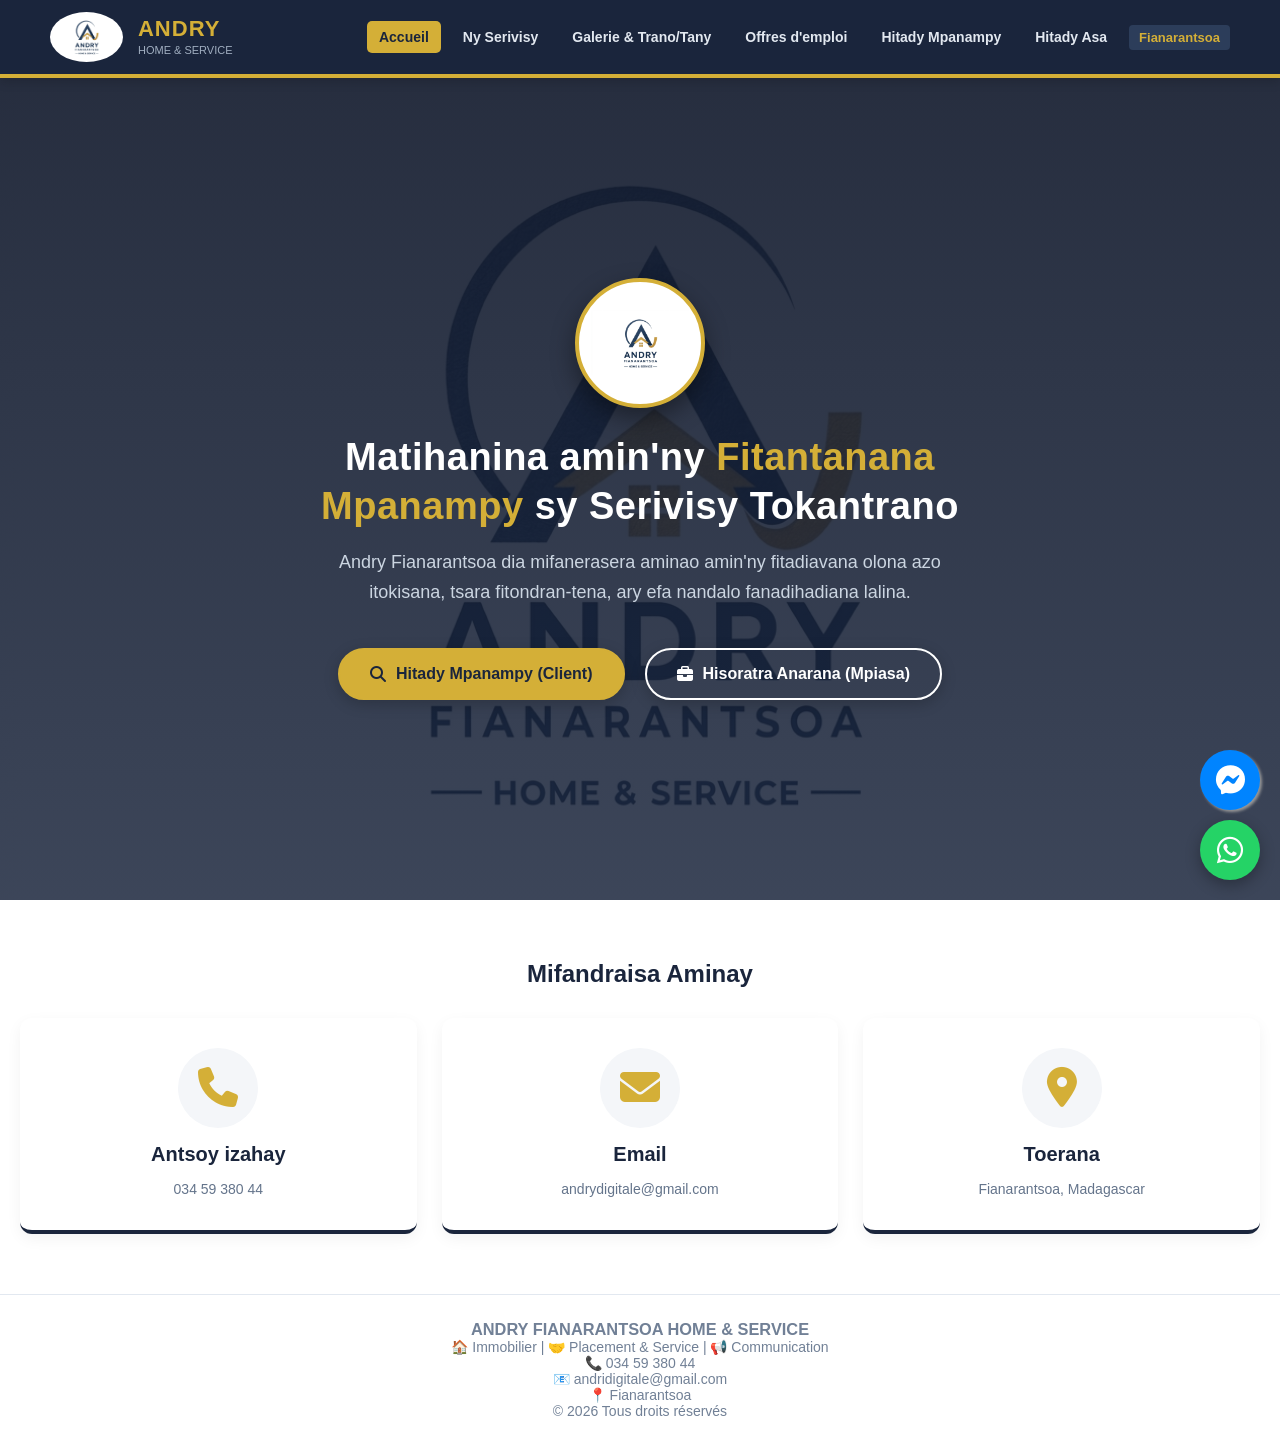
==== index.html @ 8c4e3986 "Fandefasana tolotrasa vaovao" ====
<!DOCTYPE html>
<html lang="mg">
<head>
    <meta charset="UTF-8">
    <meta name="viewport" content="width=device-width, initial-scale=1.0">
    <title>Andry Fianarantsoa - Home & Service</title>
    <!-- FontAwesome ho an'ny Icons -->
    <link rel="stylesheet" href="https://cdnjs.cloudflare.com/ajax/libs/font-awesome/6.4.0/css/all.min.css">
    <!-- Rohy mampifandray the CSS -->
    <link rel="stylesheet" href="style.css">
</head>
<body>

    <!-- Nav-Bar FIXED -->
    <header id="navbar">
        <div class="logo-container">
            <img src="logooo.png" alt="Logo Agence Andry" class="logo-img">
            <div class="logo-text">
                <h1>ANDRY</h1>
                <p>Home & Service</p>
            </div>
        </div>
        
        <button class="menu-toggle" id="mobile-menu-btn">
            <span></span>
            <span></span>
            <span></span>
        </button>
        
        <ul class="nav-menu" id="nav-links">
            <li><a onclick="showPage('home-page')" id="link-home" class="nav-item active">Accueil</a></li>
            <li><a onclick="showPage('serivisy-page')" id="link-serivisy" class="nav-item">Ny Serivisy</a></li>
            <li><a onclick="showPage('galerie-page')" id="link-galerie" class="nav-item">Galerie &amp; Trano/Tany</a></li>
            <li><a onclick="showPage('offres-page')" id="link-offres" class="nav-item">Offres d'emploi</a></li>
            <li><a onclick="showPage('mpampiasa-page')" id="link-mpampiasa" class="nav-item">Hitady Mpanampy</a></li>
            <li><a onclick="showPage('mpiasa-page')" id="link-mpiasa" class="nav-item">Hitady Asa</a></li>
            <li class="loc-badge">Fianarantsoa</li>
        </ul>
    </header>

    <main>
        <!-- 1. ACCUEIL PAGE -->
        <div id="home-page" class="page-section active-page">
            <div class="hero">
                <div class="hero-logo-center">
                    <img src="logooo.png" alt="Logo Andry">
                </div>
                <h2>Matihanina amin'ny <span>Fitantanana Mpanampy</span> sy Serivisy Tokantrano</h2>
                <p>Andry Fianarantsoa dia mifanerasera aminao amin'ny fitadiavana olona azo itokisana, tsara fitondran-tena, ary efa nandalo fanadihadiana lalina.</p>
                
                <div class="hero-buttons">
                    <a onclick="showPage('mpampiasa-page')" class="hero-btn hero-btn-primary">
                        <i class="fa-solid fa-magnifying-glass"></i> Hitady Mpanampy (Client)
                    </a>
                    <a onclick="showPage('mpiasa-page')" class="hero-btn hero-btn-secondary">
                        <i class="fa-solid fa-briefcase"></i> Hisoratra Anarana (Mpiasa)
                    </a>
                </div>
            </div>

            <section class="contact-rapide">
                <h2>Mifandraisa Aminay</h2>
                <div class="services-container">
                    <div class="service-card">
                        <div class="service-icon"><i class="fas fa-phone"></i></div>
                        <h3>Antsoy izahay</h3>
                        <p>034 59 380 44</p>
                    </div>
                    <div class="service-card">
                        <div class="service-icon"><i class="fas fa-envelope"></i></div>
                        <h3>Email</h3>
                        <p>andrydigitale@gmail.com</p>
                    </div>
                    <div class="service-card">
                        <div class="service-icon"><i class="fas fa-location-dot"></i></div>
                        <h3>Toerana</h3>
                        <p>Fianarantsoa, Madagascar</p>
                    </div>
                </div>
            </section>
        </div>

        <!-- 2. SERVICES PAGE -->
        <div id="serivisy-page" class="page-section">
            <section class="services-section">
                <h2>Ny Serivisy Ataonay</h2>
                <p style="color: #64748b; margin-top: 10px; font-size: 15px;">Manolotra vahaolana feno sy matihanina ho an'ny tokantrano sy ny fandraharahana eto Fianarantsoa.</p>
                
                <div class="services-container">
                    <div class="service-card">
                        <div class="service-icon"><i class="fa-solid fa-house-chimney"></i></div>
                        <h3>Andry Real Estate</h3>
                        <p>Mitady trano hofaina na hovidiana ve ianao? Sa manana tany sy trano tiana hamidy? Izahay no mikarakara sy mitantana izany am-pitoniana.</p>
                    </div>
                    <div class="service-card">
                        <div class="service-icon"><i class="fa-solid fa-users-gear"></i></div>
                        <h3>Andry Recruitment</h3>
                        <p>Fikarohana mpiasa efa nandalo sivana sy fanadihadiana lalina: Mpanampy an-trano, Mpitaiza kely (Nounou), Mpiambina (Gardien), ary mpiasan'ny Hotely.</p>
                    </div>
                    <div class="service-card">
                        <div class="service-icon"><i class="fa-solid fa-palette"></i></div>
                        <h3>Communication &amp; Design</h3>
                        <p>Manandratra ny fandraharahanao izahay: Famoronana Logo, Afisy (Affiches), Karatra matihanina (Cartes de visite), ary dokam-barotra amin'ny Facebook.</p>
                    </div>
                </div>
            </section>

            <section class="stats">
                <div class="stat-box">
                    <h2>200+</h2>
                    <p>Mpiasa Nahazo Asa</p>
                </div>
                <div class="stat-box">
                    <h2>100+</h2>
                    <p>Mpanjifa Afa-po</p>
                </div>
                <div class="stat-box">
                    <h2>50+</h2>
                    <p>Trano sy Tany</p>
                </div>
            </section>

            <section class="services-section">
                <h2>Nahoana no Misafidy Anay ?</h2>
                <div class="services-container">
                    <div class="service-card">
                        <div class="service-icon"><i class="fas fa-shield-alt"></i></div>
                        <h3>Azo Itokisana</h3>
                        <p>Mpiasa nandalo fanadihadiana.</p>
                    </div>
                    <div class="service-card">
                        <div class="service-icon"><i class="fas fa-bolt"></i></div>
                        <h3>Haingana</h3>
                        <p>Valiny sy serivisy haingana.</p>
                    </div>
                    <div class="service-card">
                        <div class="service-icon"><i class="fas fa-star"></i></div>
                        <h3>Matihanina</h3>
                        <p>Fomba fiasa manara-penitra.</p>
                    </div>
                </div>
            </section>
        </div>

        <!-- 3. GALERIE PAGE (Trano, Tany, sy Réalisations Design) -->
        <div id="galerie-page" class="page-section">
            <div class="form-page-container">
                <div class="section-box">
                    <h3><i class="fa-solid fa-images"></i> Galerie des Services</h3>
                    <p style="color: #64748b; margin-bottom: 20px;">Jereo eto ireo trano, tany, ary asa fanaovan-dokam-barotra efa vitantsika.</p>
                    
                    <!-- Bokotra sivana (Filter) -->
                    <div class="filter-container">
                        <button class="filter-btn active" onclick="filterGallery('all')">Rehetra</button>
                        <button class="filter-btn" onclick="filterGallery('trano')">Trano Amidy</button>
                        <button class="filter-btn" onclick="filterGallery('tany')">Tany Amidy</button>
                        <button class="filter-btn" onclick="filterGallery('design')">Réalisations Design</button>
                    </div>

                    <div class="gallery-grid">
                        <!-- Trano Amidy -->
                        <div class="gallery-item trano">
                            <img src="https://images.unsplash.com/photo-1564013799919-ab600027ffc6?auto=format&amp;fit=crop&amp;w=500&amp;q=80" alt="Trano amidy">
                            <div class="gallery-info">
                                <h4>Villa F5 Moderne</h4>
                                <p class="price">Ar 150,000,000</p>
                                <p class="loc"><i class="fa-solid fa-location-dot"></i> Tsianolondroa, Fianarantsoa</p>
                                <a href="https://wa.me/261345938044?text=Salama,%20liana%20amin'ilay%20Villa%20F5%20amidy%20aho." target="_blank" class="btn-sm-wa">
                                    <i class="fab fa-whatsapp"></i> Hanontany (WhatsApp)
                                </a>
                            </div>
                        </div>

                        <!-- Tany Amidy -->
                        <div class="gallery-item tany">
                            <img src="https://images.unsplash.com/photo-1500382017468-9049fed747ef?auto=format&amp;fit=crop&amp;w=500&amp;q=80" alt="Tany amidy">
                            <div class="gallery-info">
                                <h4>Tany tsara toerana</h4>
                                <p class="price">Ar 35,000,000</p>
                                <p class="loc"><i class="fa-solid fa-location-dot"></i> Ankarinarivo, Fianarantsoa</p>
                                <a href="https://wa.me/261345938044?text=Salama,%20liana%20amin'ilay%20tany%20amidy%20aho." target="_blank" class="btn-sm-wa">
                                    <i class="fab fa-whatsapp"></i> Hanontany (WhatsApp)
                                </a>
                            </div>
                        </div>

                        <!-- Réalisations Design -->
                        <div class="gallery-item design">
                            <img src="https://images.unsplash.com/photo-1626785774573-4b799315345d?auto=format&amp;fit=crop&amp;w=500&amp;q=80" alt="Logo Design">
                            <div class="gallery-info">
                                <h4>Famoronana Logo Brand</h4>
                                <p class="price">Andry Recruitment</p>
                                <p class="loc"><i class="fa-solid fa-palette"></i> Communication &amp; Design</p>
                                <a href="https://wa.me/261345938044?text=Salama,%20mila%20fanampiana%20amin'ny%20famoronana%20Logo%20aho." target="_blank" class="btn-sm-wa">
                                    <i class="fab fa-whatsapp"></i> Hanafatra (WhatsApp)
                                </a>
                            </div>
                        </div>
                    </div>
                </div>
            </div>
        </div>

        <!-- 4. OFFRES D'EMPLOI PAGE (Dynamique) -->
        <div id="offres-page" class="page-section">
            <div class="form-page-container">
                <div class="section-box">
                    <h3><i class="fa-solid fa-bullhorn"></i> Offres d'emploi Dinamika</h3>
                    <p style="color: #64748b; margin-bottom: 20px;">Karohy eto mivantana ny asa mifanentana aminao ankehitriny.</p>
                    
                    <div class="search-container" style="margin-bottom: 25px; text-align: center;">
                        <input type="text" id="job-search" onkeyup="searchJobs()" placeholder="💬 Karohy eto ny asa (Ohatra: Nounou, Gardien...)" style="width: 100%; max-width: 500px; padding: 12px 20px; border: 2px solid #e2e8f0; border-radius: 25px; outline: none; font-size: 15px;">
                    </div>

                    <div class="jobs-list" id="jobs-list-container" style="display: flex; flex-direction: column; gap: 15px;">
                        <!-- Tolotra 1 -->
                        <div class="job-card" style="background: white; border-left: 5px solid #059669; border-radius: 8px; padding: 20px; box-shadow: 0 2px 4px rgba(0,0,0,0.05); text-align: left;">
                            <div style="display: flex; justify-content: space-between; align-items: center; margin-bottom: 10px;">
                                <h4 style="margin: 0; font-size: 18px; color: #1e293b;">Mpitaiza Kely (Nounou)</h4>
                                <span style="background: #d1fae5; color: #065f46; padding: 4px 10px; border-radius: 12px; font-size: 12px; font-weight: bold;">Malalaka</span>
                            </div>
                            <p style="color: #475569; font-size: 14px; margin-bottom: 15px;">Mitady Mpitaiza be fitiavana, madio, ary mahay mikarakara zaza 2 taona any Antananarivo.</p>
                            <div style="display: flex; gap: 20px; font-size: 13px; color: #64748b; margin-bottom: 15px;">
                                <span><i class="fa-solid fa-money-bill-wave"></i> Karama: Ifanarahana</span>
                                <span><i class="fa-solid fa-calendar-days"></i> Faritra: Antananarivo</span>
                            </div>
                            <a href="https://wa.me/261345938044?text=Salama,%20te%20hangataka%20amin'ilay%20asa%20Nounou%20aho." target="_blank" style="display: inline-block; background: #059669; color: white; padding: 8px 15px; border-radius: 6px; text-decoration: none; font-size: 14px; font-weight: bold;">
                                Hampiditra Taratasy (WhatsApp)
                            </a>
                        </div>

                        <!-- Tolotra 2 -->
                        <div class="job-card" style="background: white; border-left: 5px solid #059669; border-radius: 8px; padding: 20px; box-shadow: 0 2px 4px rgba(0,0,0,0.05); text-align: left;">
                            <div style="display: flex; justify-content: space-between; align-items: center; margin-bottom: 10px;">
                                <h4 style="margin: 0; font-size: 18px; color: #1e293b;">Mpiambina (Gardien)</h4>
                                <span style="background: #d1fae5; color: #065f46; padding: 4px 10px; border-radius: 12px; font-size: 12px; font-weight: bold;">Malalaka</span>
                            </div>
                            <p style="color: #475569; font-size: 14px; margin-bottom: 15px;">Mpiambina lehilahy, matanjaka, tsara fitondran-tena hiasa amin'ny alina ao Talatamaty.</p>
                            <div style="display: flex; gap: 20px; font-size: 13px; color: #64748b; margin-bottom: 15px;">
                                <span><i class="fa-solid fa-money-bill-wave"></i> Karama: Ar 150,000 / volana</span>
                                <span><i class="fa-solid fa-calendar-days"></i> Faritra: Tamatave</span>
                            </div>
                            <a href="https://wa.me/261345938044?text=Salama,%20te%20hangataka%20amin'ilay%20asa%20Gardien%20aho." target="_blank" style="display: inline-block; background: #059669; color: white; padding: 8px 15px; border-radius: 6px; text-decoration: none; font-size: 14px; font-weight: bold;">
                                Hampiditra Taratasy (WhatsApp)
                            </a>
                        </div>


                        <!-- Tolotra 3 -->
                        <div class="job-card" style="background: white; border-left: 5px solid #059669; border-radius: 8px; padding: 20px; box-shadow: 0 2px 4px rgba(0,0,0,0.05); text-align: left;">
                            <div style="display: flex; justify-content: space-between; align-items: center; margin-bottom: 10px;">
                                <h4 style="margin: 0; font-size: 18px; color: #1e293b;">Chauffeur</h4>
                                <span style="background: #d1fae5; color: #065f46; padding: 4px 10px; border-radius: 12px; font-size: 12px; font-weight: bold;">Malalaka</span>
                            </div>
                            <p style="color: #475569; font-size: 14px; margin-bottom: 15px;">Chauffeur lehilahy, matanjaka, tsara fitondran-tena hiasa Hitondra 4*4.</p>
                            <div style="display: flex; gap: 20px; font-size: 13px; color: #64748b; margin-bottom: 15px;">
                                <span><i class="fa-solid fa-money-bill-wave"></i> Karama: Ar 300,000 / volana</span>
                                <span><i class="fa-solid fa-calendar-days"></i> Faritra: Mananara Avaratra</span>
                            </div>
                            <a href="https://wa.me/261345938044?text=Salama,%20te%20hangataka%20amin'ilay%20asa%20Gardien%20aho." target="_blank" style="display: inline-block; background: #059669; color: white; padding: 8px 15px; border-radius: 6px; text-decoration: none; font-size: 14px; font-weight: bold;">
                                Hampiditra Taratasy (WhatsApp)
                            </a>
                        </div>
                    </div>
                </div>
            </div>
        </div>

        <!-- 5. MPAMPIASA PAGE (CLIENT) -->
        <div id="mpampiasa-page" class="page-section">
            <div class="form-page-container">
                <div class="section-box">
                    <h3><i class="fa-solid fa-briefcase"></i> Taratasy Fifanarahana &amp; Fangatahana (Client)</h3>
                    <ul>
                        <li><strong>Saran'ny Serivisy (Frais d'agence 100%):</strong> Aloa mivantana amin'ny andro voalohany hanombohan'ny mpanampy miasa.</li>
                        <li><strong>Antoka sy Fanoloana:</strong> Raha misy fialana latsaky ny 1 volana (olana avy amin'ny mpiasa), manolo maimaim-poana ny Agence ao anatin'ny herinandro. Raha tsy mahita izahay dia haverina ny <em>commission</em>. Raha dila ny 1 volana kosa dia misy sarany vaovao.</li>
                        <li><strong>Tapa-bolana hianarana:</strong> Manana 2 herinandro hampianarana the mpiasa ny mpampiasa. Raha tena tsy hainy vao miroso amin'ny fanoloana.</li>
                        <li><strong>Fanadihadiana Lalina:</strong> Ny Agence dia mitaky taratasy feno (CIN, Résidence, Saritapaka).</li>
                        <li><strong>Fiarovana sy Halatra:</strong> Ny mpampiasa no mitantana ny fananany sy mametraka fitoriana raha misy halatra, fa ny Agence kosa dia hanome the atontan-taratasy rehetra momba ilay mpiasa.</li>
                        <li class="nb-note">NB: Izahay dia tsy mahalala ny tena toetra ny olona alefanay miasa, fa kosa manao fanadihadiana ny momba azy rehetra alohan'ny handefasana azy miasa.</li>
                    </ul>

                    <div id="client-status" class="form-status"></div>
                    
                    <form id="client-form">
                        <div class="form-group">
                            <label for="client-name">Anarana sy Fanampiny (Nom &amp; Prénom) *</label>
                            <input type="text" id="client-name" placeholder="Ohatra: M. Jean Luc" required>
                        </div>
                        
                        <div class="form-row">
                            <div class="form-group">
                                <label for="client-phone1">Laharana Finday 1 *</label>
                                <input type="tel" id="client-phone1" placeholder="Ohatra: 034 12 345 67" required>
                            </div>
                            <div class="form-group">
                                <label for="client-phone2">Finday 2 (WhatsApp)</label>
                                <input type="tel" id="client-phone2" placeholder="Ohatra: 032 45 678 90">
                            </div>
                        </div>

                        <div class="form-group">
                            <label for="client-address">Toerana misy anao (Adresse/Quartier) *</label>
                            <input type="text" id="client-address" placeholder="Ohatra: Tsianolondroa, Fianarantsoa" required>
                        </div>

                        <div class="form-group">
                            <label for="client-service-select">Karazan'ny Serivisy ilainao *</label>
                            <select id="client-service-select">
                                <option value="Menagere">Ménagère (Mpanampy an-trano)</option>
                                <option value="Nounou">Nounou (Mpitaiza kely)</option>
                                <option value="Gardien">Gardien (Mpiambina)</option>
                                <option value="Serveur">Serveur / Serveuse</option>
                                <option value="Immobilier">Andry Real Estate (Trano/Tany)</option>
                                <option value="Design">Communication &amp; Design</option>
                                <option value="Autre">Autre... (Hafa tsy voatanisa)</option>
                            </select>
                        </div>

                        <div class="form-group extra-textarea-container" id="client-extra-box">
                            <label for="client-details" id="client-extra-label">Soraty eto antsipiriany ny zavatra tadiaviao *</label>
                            <textarea id="client-details" rows="4" placeholder="Hamarito tsara eto ny antsipiriany..."></textarea>
                        </div>

                        <div class="checkbox-group">
                            <input type="checkbox" id="client-agree" required>
                            <label for="client-agree">Izaho mpampiasa dia mamaky ary manaiky tsara ny fepetra sy andraikitra voalaza etsy ambony ireto. *</label>
                        </div>

                        <button type="submit" class="btn-submit">
                            <i class="fa-regular fa-paper-plane"></i> Handefa Fangatahana
                        </button>
                    </form>
                </div>
            </div>
        </div>

        <!-- 6. MPIASA PAGE (CANDIDAT) -->
        <div id="mpiasa-page" class="page-section">
            <div class="form-page-container">
                <div class="section-box candidat-box">
                    <h3><i class="fa-solid fa-user-pen"></i>amp; Fifanarahana Arak'asa &amp; Fisoratana Anarana (Mpiasa)</h3>
                    <ul>
                        <li><strong>Fe-potoana hiasana:</strong> 6 volana ho an'ny eto Fianarantsoa, ary 1 taona kosa raha any amin'ny faritra.</li>
                        <li><strong>Antoka fitondran-tena:</strong> Tsy raisina aloha ny antsasaky ny karama amin'ny volana voalohany fa averina mitambatra amin'ny fahataperan'ny fifanarahana hiasana.</li>
                        <li><strong>Raha miala tsy nahatapitra contrat:</strong> Tsy maintsy mamerina ny fandaniana rehetra nataon'ny mpampiasa (Frais d'agence + fanafarana) raha toa ka olana avy aminao.</li>
                        <li><strong>Fiarovana ny Mpiasa:</strong> Ny Agence dia miaro ny zon'ny olona avy aminy raha misy herisetra na fanararaotana atao aminy.</li>
                        <li><strong>Raha misy halatra:</strong> Raha misy porofo dia afaka mitory any amin'ny mpitandro filaminana ny mpampiasa.</li>
                    </ul>

                    <div id="candidat-status" class="form-status"></div>
                    
                    <form id="candidat-form">
                        <div class="form-group">
                            <label for="candidat-name">Anarana sy Fanampiny (Nom &amp; Prénom) *</label>
                            <input type="text" id="candidat-name" placeholder="Ohatra: Rasoa Marie" required>
                        </div>

                        <div class="form-row">
                            <div class="form-group">
                                <label for="candidat-cin">Laharana CIN *</label>
                                <input type="text" id="candidat-cin" maxlength="12" placeholder="Tarehimarika 12" required>
                            </div>
                            <div class="form-group">
                                <label for="candidat-age">Taona (Âge) *</label>
                                <input type="number" id="candidat-age" min="18" max="60" placeholder="Ohatra: 25" required>
                            </div>
                        </div>
                        
                        <div class="form-row">
                            <div class="form-group">
                                <label for="candidat-phone">Laharana Finday *</label>
                                <input type="tel" id="candidat-phone" placeholder="Ohatra: 033 44 555 66" required>
                            </div>
                            <div class="form-group">
                                <label for="candidat-date">Daty afaka manomboka *</label>
                                <input type="date" id="candidat-date" required>
                            </div>
                        </div>

                        <div class="form-group">
                            <label for="candidat-address">Toerana misy anao ankehitriny (Adiresy) *</label>
                            <input type="text" id="candidat-address" placeholder="Ohatra: Tambohobe, Fianarantsoa" required>
                        </div>

                        <div class="form-group">
                            <label for="candidat-service-select">Inona ny asa hainao na tadiaviao? *</label>
                            <select id="candidat-service-select">
                                <option value="Menagere">Ménagère</option>
                                <option value="Nounou">Nounou (Mpitaiza kely)</option>
                                <option value="Gardien">Gardien (Mpiambina)</option>
                                <option value="Chauffeur">Chauffeur (Mpamily)</option>
                                <option value="Cuisine">Cuisinier(e) (Mpikarakara sakafo)</option>
                                <option value="Autre">Autre... (Hafa hainao/Tadiavinao)</option>
                            </select>
                        </div>

                        <div class="form-group extra-textarea-container" id="candidat-extra-box">
                            <label for="candidat-details" id="candidat-extra-label">Soraty eto ny asa hafa hainao na ny traikefa anananao *</label>
                            <textarea id="candidat-details" rows="4" placeholder="Soraty eto ny antsipiriany..."></textarea>
                        </div>

                        <div class="checkbox-group">
                            <input type="checkbox" id="candidat-agree" required>
                            <label for="candidat-agree">Izaho mpiasa dia manaiky sy hitandrina tsara ireto fepetra voalaza etsy ambony ireto amin'ny sitrapo feno. *</label>
                        </div>

                        <button type="submit" class="btn-submit">
                            <i class="fa-solid fa-user-plus"></i> Hisoratra Anarana
                        </button>
                    </form>
                </div>
            </div>
        </div>
    </main>

    <!-- WhatsApp Floating Button -->
    <a href="https://wa.me/261345938044" class="whatsapp-float" target="_blank" rel="noopener noreferrer">
        <i class="fa-brands fa-whatsapp"></i>
    </a>

    <!-- Facebook Messenger Floating Button -->
    <a href="https://m.me/AndryTOLOTRASAFianarantsoa" class="messenger-float" target="_blank" rel="noopener noreferrer" style="position: fixed; bottom: 90px; right: 20px; background-color: #0084ff; color: #fff; border-radius: 50px; width: 60px; height: 60px; display: flex; align-items: center; justify-content: center; font-size: 30px; box-shadow: 2px 2px 3px #999; z-index: 100; text-decoration: none; transition: 0.3s;">
        <i class="fa-brands fa-facebook-messenger"></i>
    </a>

    <footer>
        <h3>ANDRY FIANARANTSOA HOME &amp; SERVICE</h3>
        <p>🏠 Immobilier | 🤝 Placement &amp; Service | 📢 Communication</p>
        <p>📞 034 59 380 44</p>
        <p>📧 andridigitale@gmail.com</p>
        <p>📍 Fianarantsoa</p>
        <p>© 2026 Tous droits réservés</p>
    </footer>

    <!-- Rohy mampifandray ny JavaScript -->
    <script src="script.js"></script>
</body>
</html>
---- style.css ----
* {
    margin: 0;
    padding: 0;
    box-sizing: border-box;
    font-family: 'Segoe UI', Tahoma, Geneva, Verdana, sans-serif;
}

html, body {
    width: 100%;
    max-width: 100%;
    overflow-x: hidden;
    background-color: #f4f6f9;
    color: #1a253c;
    display: flex;
    flex-direction: column;
    min-height: 100vh;
}

/* NAVBAR FIXED GLOBAL */
header {
    background-color: #1a253c;
    color: white;
    padding: 12px 50px;
    display: flex;
    justify-content: space-between;
    align-items: center;
    border-bottom: 4px solid #d4af37;
    box-shadow: 0 4px 10px rgba(0,0,0,0.15);
    position: fixed;
    top: 0;
    left: 0;
    width: 100%;
    z-index: 1000;
}

.logo-container {
    display: flex;
    align-items: center;
    gap: 15px;
}

.logo-img {
    height: 50px;
    width: auto;
    object-fit: contain;
    background-color: white;
    padding: 2px;
    border-radius: 50%;
}

.logo-text h1 {
    font-size: 22px;
    color: #d4af37;
    letter-spacing: 1px;
    line-height: 1;
}

.logo-text p {
    font-size: 11px;
    color: #a0aec0;
    text-transform: uppercase;
    margin-top: 4px;
}

.nav-menu {
    display: flex;
    list-style: none;
    gap: 10px;
    align-items: center;
}

.nav-menu li a {
    color: #e2e8f0;
    text-decoration: none;
    font-size: 14px;
    font-weight: 600;
    padding: 8px 12px;
    border-radius: 5px;
    cursor: pointer;
    transition: all 0.3s ease;
}

.nav-menu li a:hover,
.nav-menu li a.active {
    color: #1a253c;
    background-color: #d4af37;
}

.loc-badge {
    background-color: #2c3d5a;
    color: #d4af37;
    padding: 5px 10px;
    border-radius: 4px;
    font-size: 13px;
    font-weight: bold;
}

/* BOKOTRA HAMBURGER */
.menu-toggle {
    display: none;
    flex-direction: column;
    gap: 5px;
    cursor: pointer;
    background: none;
    border: none;
}

.menu-toggle span {
    display: block;
    width: 28px;
    height: 3px;
    background-color: white;
    border-radius: 2px;
    transition: 0.3s;
}

/* MAIN CONTENT MANAGER */
.page-section {
    display: none;
    padding: 40px 20px;
    max-width: 1200px;
    margin: 78px auto 0 auto;
    width: 100%;
    animation: slideUp 0.4s ease forwards;
}

.page-section.active-page {
    display: block;
}

#home-page {
    max-width: 100%;
    width: 100%;
    margin-top: 78px;
    padding: 0;
}

@keyframes slideUp {
    from { opacity: 0; transform: translateY(15px); }
    to { opacity: 1; transform: translateY(0); }
}

/* HERO SECTION */
.hero {
    position: relative;
    background: linear-gradient(rgba(15, 23, 42, 0.9), rgba(26, 37, 60, 0.85)), url('logooo.png');
    background-size: cover;
    background-position: center;
    background-attachment: fixed;
    color: white;
    text-align: center;
    padding: 100px 20px;
    min-height: calc(100vh - 78px);
    display: flex;
    flex-direction: column;
    justify-content: center;
    align-items: center;
}

.hero-logo-center {
    width: 130px;
    height: 130px;
    background-color: white;
    border-radius: 50%;
    padding: 12px;
    display: flex;
    align-items: center;
    justify-content: center;
    box-shadow: 0 10px 25px rgba(0,0,0,0.4);
    border: 4px solid #d4af37;
    margin-bottom: 25px;
    animation: pulse 2s infinite;
}

@keyframes pulse {
    0% { box-shadow: 0 0 0 0 rgba(212, 175, 55, 0.4); }
    70% { box-shadow: 0 0 0 15px rgba(212, 175, 55, 0); }
    100% { box-shadow: 0 0 0 0 rgba(212, 175, 55, 0); }
}

.hero-logo-center img {
    max-width: 100%;
    max-height: 100%;
    object-fit: contain;
}

.hero h2 {
    font-size: 38px;
    font-weight: 800;
    margin-bottom: 15px;
    color: #ffffff;
    letter-spacing: 0.5px;
    max-width: 800px;
    line-height: 1.3;
}

.hero h2 span {
    color: #d4af37;
}

.hero p {
    font-size: 18px;
    max-width: 650px;
    margin-bottom: 40px;
    color: #cbd5e1;
    line-height: 1.7;
}

.hero-buttons {
    display: flex;
    gap: 20px;
    flex-wrap: wrap;
    justify-content: center;
}

.hero-btn {
    padding: 15px 30px;
    font-size: 16px;
    font-weight: 700;
    text-decoration: none;
    border-radius: 30px;
    cursor: pointer;
    transition: all 0.3s ease;
    display: inline-flex;
    align-items: center;
    gap: 10px;
    box-shadow: 0 4px 15px rgba(0,0,0,0.2);
}

.hero-btn-primary {
    background-color: #d4af37;
    color: #1a253c;
    border: 2px solid #d4af37;
}

.hero-btn-primary:hover {
    background-color: transparent;
    color: #ffffff;
    transform: translateY(-3px);
    box-shadow: 0 6px 20px rgba(212, 175, 55, 0.4);
}

.hero-btn-secondary {
    background-color: transparent;
    color: #ffffff;
    border: 2px solid #ffffff;
}

.hero-btn-secondary:hover {
    background-color: #ffffff;
    color: #1a253c;
    transform: translateY(-3px);
    box-shadow: 0 6px 20px rgba(255, 255, 255, 0.3);
}

/* SERVICES SECTION STYLE */
.services-section {
    text-align: center;
}

.services-section h2 {
    font-size: 28px;
    color: #1a253c;
    margin-bottom: 10px;
    position: relative;
    display: inline-block;
    padding-bottom: 10px;
}

.services-section h2::after {
    content: '';
    position: absolute;
    bottom: 0;
    left: 50%;
    transform: translateX(-50%);
    width: 60px;
    height: 4px;
    background-color: #d4af37;
    border-radius: 2px;
}

.services-container {
    display: grid;
    grid-template-columns: repeat(auto-fit, minmax(300px, 1fr));
    gap: 25px;
    margin-top: 30px;
}

.service-card {
    background: white;
    padding: 30px 20px;
    border-radius: 12px;
    box-shadow: 0 5px 15px rgba(0,0,0,0.05);
    border-bottom: 4px solid #1a253c;
    transition: all 0.3s ease;
}

.service-card:hover {
    transform: translateY(-5px);
    box-shadow: 0 10px 25px rgba(0,0,0,0.1);
    border-bottom-color: #d4af37;
}

.service-icon {
    font-size: 40px;
    color: #d4af37;
    margin-bottom: 15px;
    background-color: #f4f6f9;
    width: 80px;
    height: 80px;
    line-height: 80px;
    border-radius: 50%;
    display: inline-block;
}

.service-card h3 {
    font-size: 20px;
    color: #1a253c;
    margin-bottom: 12px;
}

.service-card p {
    font-size: 14px;
    color: #64748b;
    line-height: 1.6;
}

/* =========================================================================
   STYLE VAOVAO: GALERIE DES SERVICES (Trano, Tany, Design)
   ========================================================================= */
.filter-container {
    display: flex;
    justify-content: center;
    gap: 10px;
    margin-bottom: 30px;
    flex-wrap: wrap;
}

.filter-btn {
    background-color: #f1f5f9;
    color: #475569;
    border: 2px solid #e2e8f0;
    padding: 8px 20px;
    border-radius: 25px;
    cursor: pointer;
    font-weight: 600;
    font-size: 14px;
    transition: all 0.3s ease;
}

.filter-btn:hover, 
.filter-btn.active {
    background-color: #1a253c;
    color: white;
    border-color: #1a253c;
}

.gallery-grid {
    display: grid;
    grid-template-columns: repeat(auto-fill, minmax(280px, 1fr));
    gap: 25px;
    margin-top: 20px;
}

.gallery-item {
    background: white;
    border-radius: 12px;
    overflow: hidden;
    box-shadow: 0 4px 15px rgba(0,0,0,0.05);
    border: 1px solid #e2e8f0;
    transition: transform 0.3s ease, box-shadow 0.3s ease;
}

.gallery-item:hover {
    transform: translateY(-5px);
    box-shadow: 0 10px 25px rgba(0,0,0,0.1);
}

.gallery-item img {
    width: 100%;
    height: 200px;
    object-fit: cover;
}

.gallery-info {
    padding: 20px;
    text-align: left;
}

.gallery-info h4 {
    font-size: 18px;
    color: #1a253c;
    margin-bottom: 8px;
}

.gallery-info .price {
    font-size: 16px;
    font-weight: 700;
    color: #e74c3c;
    margin-bottom: 8px;
}

.gallery-info .loc {
    font-size: 13px;
    color: #64748b;
    margin-bottom: 15px;
}

.gallery-info .loc i {
    color: #d4af37;
    margin-right: 5px;
}

.btn-sm-wa {
    display: flex;
    justify-content: center;
    align-items: center;
    gap: 8px;
    background-color: #25D366;
    color: white;
    padding: 10px;
    border-radius: 8px;
    text-decoration: none;
    font-size: 14px;
    font-weight: bold;
    transition: background 0.3s;
}

.btn-sm-wa:hover {
    background-color: #1ebd58;
}


/* FORMULAIRES & CONTRACT STYLES */
.form-page-container {
    max-width: 750px;
    margin: 0 auto;
}

.section-box {
    background: white;
    padding: 35px 30px;
    border-radius: 15px;
    box-shadow: 0 10px 25px rgba(0,0,0,0.05);
    border-top: 6px solid #1a253c;
}

.section-box.candidat-box {
    border-top-color: #d4af37;
}

.section-box h3 {
    font-size: 24px;
    margin-bottom: 20px;
    color: #1a253c;
    border-bottom: 2px solid #f1f5f9;
    padding-bottom: 10px;
    display: flex;
    align-items: center;
    gap: 10px;
}

.section-box h3 i { color: #d4af37; }
.candidat-box h3 i { color: #1a253c; }

.section-box ul {
    list-style: none;
    margin-bottom: 30px;
    background-color: #f8fafc;
    padding: 20px;
    border-radius: 8px;
    border-left: 4px solid #1a253c;
}

.section-box.candidat-box ul { border-left-color: #d4af37; }

.section-box ul li {
    margin-bottom: 12px;
    font-size: 13.5px;
    line-height: 1.6;
    padding-left: 22px;
    position: relative;
    color: #334155;
}

.section-box ul li::before {
    content: "✓";
    position: absolute;
    left: 0;
    color: #2ecc71;
    font-weight: bold;
    font-size: 15px;
}

.section-box ul li.nb-note {
    list-style: none;
    padding-left: 0;
    font-weight: bold;
    color: #e74c3c;
    margin-top: 15px;
    border-top: 1px dashed #cbd5e1;
    padding-top: 10px;
}

.section-box ul li.nb-note::before { content: ""; }

.form-row { display: flex; gap: 15px; }
.form-row .form-group { flex: 1; }

.form-group { margin-bottom: 20px; }
.form-group label {
    display: block;
    font-size: 13px;
    font-weight: 600;
    margin-bottom: 8px;
    color: #334155;
}

.form-group input, .form-group select, .form-group textarea {
    width: 100%;
    padding: 12px 14px;
    border: 1px solid #cbd5e1;
    border-radius: 8px;
    font-size: 14px;
    background-color: #f8fafc;
    transition: all 0.3s ease;
    color: #1a253c;
}

.form-group input:focus, .form-group select:focus, .form-group textarea:focus {
    border-color: #1a253c;
    outline: none;
    background-color: white;
    box-shadow: 0 0 0 3px rgba(26, 37, 60, 0.1);
}

.candidat-box input:focus, .candidat-box select:focus, .candidat-box textarea:focus {
    border-color: #d4af37;
    box-shadow: 0 0 0 3px rgba(212, 175, 55, 0.15);
}

.extra-textarea-container { display: none; animation: fadeIn 0.4s ease forwards; }

@keyframes fadeIn {
    from { opacity: 0; transform: translateY(-10px); }
    to { opacity: 1; transform: translateY(0); }
}

/* CHECKBOX AGREEMENT */
.checkbox-group {
    display: flex;
    align-items: flex-start;
    gap: 10px;
    margin-bottom: 25px;
    cursor: pointer;
}

.checkbox-group input {
    width: auto;
    margin-top: 3px;
    cursor: pointer;
}

.checkbox-group label {
    font-size: 13px;
    color: #475569;
    line-height: 1.5;
    font-weight: 500;
    cursor: pointer;
}

.btn-submit {
    width: 100%;
    padding: 14px;
    background-color: #1a253c;
    color: white;
    border: none;
    border-radius: 8px;
    font-size: 15px;
    font-weight: bold;
    cursor: pointer;
    transition: all 0.3s ease;
    box-shadow: 0 4px 6px rgba(26, 37, 60, 0.15);
    display: flex;
    justify-content: center;
    align-items: center;
    gap: 10px;
}

.btn-submit:hover {
    background-color: #d4af37;
    color: #1a253c;
    transform: translateY(-2px);
}

.candidat-box .btn-submit {
    background-color: #d4af37;
    color: #1a253c;
}

.candidat-box .btn-submit:hover {
    background-color: #1a253c;
    color: white;
}

/* STATUS MESSAGE BOX */
.form-status {
    display: none;
    padding: 15px;
    border-radius: 8px;
    margin-bottom: 20px;
    font-size: 14px;
    font-weight: 600;
    text-align: center;
    animation: fadeIn 0.3s ease;
}
.form-status.success {
    background-color: #d4edda;
    color: #155724;
    border: 1px solid #c3e6cb;
    display: block;
}
.form-status.error {
    background-color: #f8d7da;
    color: #721c24;
    border: 1px solid #f5c6cb;
    display: block;
}

footer {
    text-align: center;
    padding: 25px;
    margin-top: auto;
    font-size: 14px;
    color: #718096;
    border-top: 1px solid #e2e8f0;
    background-color: #ffffff;
}

.contact-rapide {
    padding: 60px 20px;
    text-align: center;
    background: white;
}

.stats {
    display: flex;
    justify-content: center;
    gap: 30px;
    padding: 60px 20px;
    background:#1a253c;
    color: white;
    flex-wrap: wrap;
}

.stat-box {
    text-align: center;
}

.stat-box h2 {
    font-size: 40px;
    color: #d4af37;
    margin-bottom: 10px;
}

/* FLOATING BUTTONS (WhatsApp & Messenger) */
.whatsapp-float {
    position: fixed;
    bottom: 20px;
    right: 20px;
    width: 60px;
    height: 60px;
    background: #25D366;
    border-radius: 50%;
    display: flex;
    justify-content: center;
    align-items: center;
    font-size: 30px;
    color: white;
    text-decoration: none;
    z-index: 9999;
    box-shadow: 0 5px 15px rgba(0,0,0,.3);
    transition: transform 0.3s ease;
}

.whatsapp-float:hover {
    transform: scale(1.1);
}

.messenger-float {
    position: fixed;
    bottom: 95px; /* Napetraka eo ambonin'ny bokotra WhatsApp */
    right: 20px;
    width: 60px;
    height: 60px;
    background-color: #0084ff;
    border-radius: 50%;
    display: flex;
    justify-content: center;
    align-items: center;
    font-size: 30px;
    color: white;
    text-decoration: none;
    z-index: 9999;
    box-shadow: 0 5px 15px rgba(0,0,0,.3);
    transition: transform 0.3s ease;
}

.messenger-float:hover {
    transform: scale(1.1);
}

/* MEDIA QUERIES */
@media (max-width: 768px) {
    header { padding: 15px 20px; }
    .menu-toggle { display: flex; }
    .menu-toggle.open span:nth-child(1) { transform: rotate(45deg) translate(5px, 5px); }
    .menu-toggle.open span:nth-child(2) { opacity: 0; }
    .menu-toggle.open span:nth-child(3) { transform: rotate(-45deg) translate(6px, -7px); }

    .nav-menu {
        display: none; 
        position: absolute;
        top: 100%;
        left: 0;
        width: 100%;
        background-color: #1a253c;
        flex-direction: column;
        align-items: center;
        padding: 20px 0;
        gap: 15px;
        border-bottom: 3px solid #d4af37;
    }

    .nav-menu.open { display: flex; }
    .nav-menu li { width: 100%; text-align: center; }
    .nav-menu li a { display: inline-block; width: 80%; font-size: 16px; padding: 10px; }

    .hero h2 { font-size: 28px; }
    .hero p { font-size: 15px; }
    .services-section h2 { font-size: 24px; }
    .form-row { flex-direction: column; gap: 0; }
    .hero-buttons { flex-direction: column; width: 100%; max-width: 300px; }
    .hero-btn { width: 100%; justify-content: center; }
}
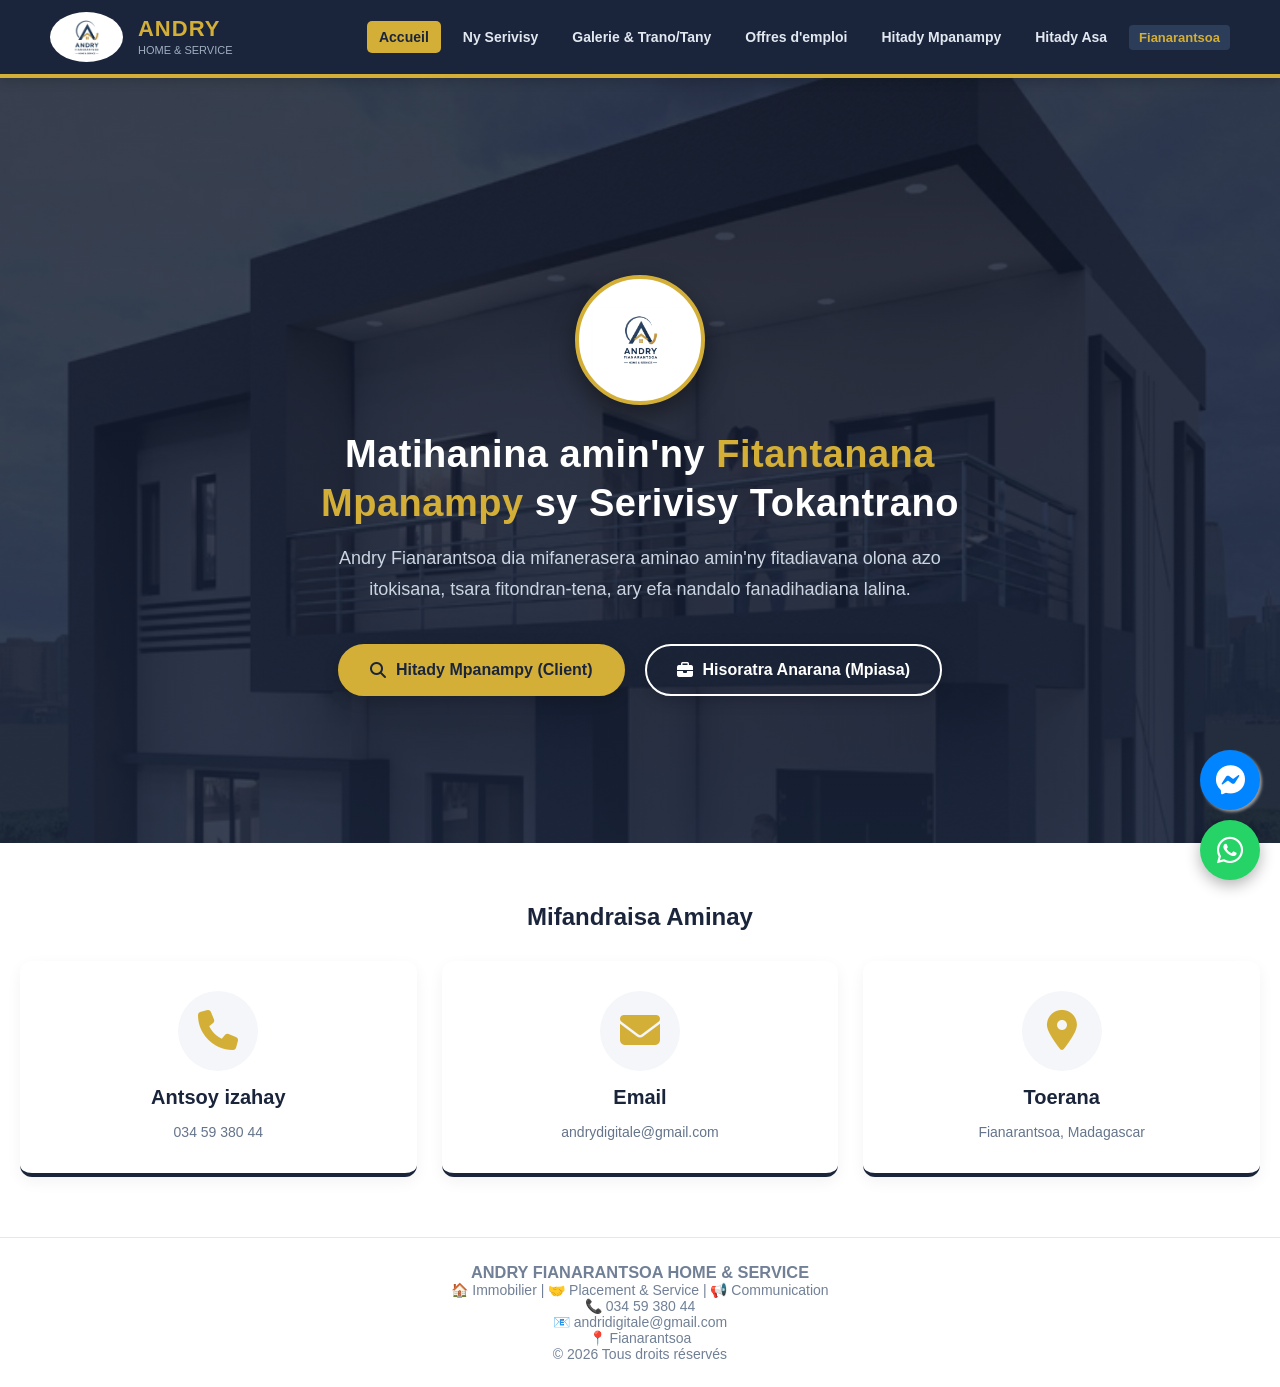
==== commit d54c1286: "Nohatsaraina ny header" ====
--- a/index.html
+++ b/index.html
@@ -8,6 +8,7 @@
     <link rel="stylesheet" href="https://cdnjs.cloudflare.com/ajax/libs/font-awesome/6.4.0/css/all.min.css">
     <!-- Rohy mampifandray the CSS -->
     <link rel="stylesheet" href="style.css">
+    <link rel="icon" type="image/png" href="logooo.png">
 </head>
 <body>
 
@@ -216,6 +217,22 @@
                         <!-- Tolotra 1 -->
                         <div class="job-card" style="background: white; border-left: 5px solid #059669; border-radius: 8px; padding: 20px; box-shadow: 0 2px 4px rgba(0,0,0,0.05); text-align: left;">
                             <div style="display: flex; justify-content: space-between; align-items: center; margin-bottom: 10px;">
+                                <h4 style="margin: 0; font-size: 18px; color: #1e293b;">Mpanampy an-trano 20 ISA</h4>
+                                <span style="background: #d1fae5; color: #065f46; padding: 4px 10px; border-radius: 12px; font-size: 12px; font-weight: bold;">Malalaka</span>
+                            </div>
+                            <p style="color: #475569; font-size: 14px; margin-bottom: 15px;">Mitady Vehivavy maro vonona hiasa an-trano amin'ireto toerana ireto :</p>
+                            <div style="display: flex; gap: 20px; font-size: 13px; color: #64748b; margin-bottom: 15px;">
+                                <span><i class="fa-solid fa-money-bill-wave"></i> Karama: 100 000 Ar</span>
+                                <span><i class="fa-solid fa-calendar-days"></i> Faritra: Antananarivo
+                                Fianarantsoa, Tamatave, Toliara, Ihosy, Vavatenina, Mananara</span>
+                            </div>
+                            <a href="https://wa.me/261345938044?text=Salama,%20te%20hangataka%20amin'ilay%20asa%20Nounou%20aho." target="_blank" style="display: inline-block; background: #059669; color: white; padding: 8px 15px; border-radius: 6px; text-decoration: none; font-size: 14px; font-weight: bold;">
+                                Hampiditra Taratasy (WhatsApp)
+                            </a>
+                        </div>
+                        <!-- Tolotra 2 -->
+                        <div class="job-card" style="background: white; border-left: 5px solid #059669; border-radius: 8px; padding: 20px; box-shadow: 0 2px 4px rgba(0,0,0,0.05); text-align: left;">
+                            <div style="display: flex; justify-content: space-between; align-items: center; margin-bottom: 10px;">
                                 <h4 style="margin: 0; font-size: 18px; color: #1e293b;">Mpitaiza Kely (Nounou)</h4>
                                 <span style="background: #d1fae5; color: #065f46; padding: 4px 10px; border-radius: 12px; font-size: 12px; font-weight: bold;">Malalaka</span>
                             </div>
@@ -229,7 +246,7 @@
                             </a>
                         </div>
 
-                        <!-- Tolotra 2 -->
+                        <!-- Tolotra 3-->
                         <div class="job-card" style="background: white; border-left: 5px solid #059669; border-radius: 8px; padding: 20px; box-shadow: 0 2px 4px rgba(0,0,0,0.05); text-align: left;">
                             <div style="display: flex; justify-content: space-between; align-items: center; margin-bottom: 10px;">
                                 <h4 style="margin: 0; font-size: 18px; color: #1e293b;">Mpiambina (Gardien)</h4>
@@ -246,7 +263,7 @@
                         </div>
 
 
-                        <!-- Tolotra 3 -->
+                        <!-- Tolotra 4 -->
                         <div class="job-card" style="background: white; border-left: 5px solid #059669; border-radius: 8px; padding: 20px; box-shadow: 0 2px 4px rgba(0,0,0,0.05); text-align: left;">
                             <div style="display: flex; justify-content: space-between; align-items: center; margin-bottom: 10px;">
                                 <h4 style="margin: 0; font-size: 18px; color: #1e293b;">Chauffeur</h4>
--- a/style.css
+++ b/style.css
@@ -141,22 +141,27 @@
 }
 
 /* HERO SECTION */
+/* HERO SECTION VAOVAO SY MATIHANINA */
+/* 1. HITSINHY NY BACKGROUND HERO */
 .hero {
     position: relative;
-    background: linear-gradient(rgba(15, 23, 42, 0.9), rgba(26, 37, 60, 0.85)), url('logooo.png');
+    /* Natao saraka tsara ny gradient sy ny sary mba ho mora hita izay olana */
+    background-image: linear-gradient(rgba(15, 23, 42, 0.8), rgba(26, 37, 60, 0.85)), url('sary-trano.png');
     background-size: cover;
-    background-position: center;
-    background-attachment: fixed;
+    background-position: center top;
+    background-repeat: no-repeat;
     color: white;
     text-align: center;
-    padding: 100px 20px;
-    min-height: calc(100vh - 78px);
+    padding: 150px 20px 100px 20px;
+    min-height: 85vh;
     display: flex;
     flex-direction: column;
     justify-content: center;
     align-items: center;
-}
-
+    z-index: 1;
+}
+
+/* 2. MAKA ANTOKA FA HO EO AFbackgroundOVOANY FOANA ILAY LOGO BORIBORY */
 .hero-logo-center {
     width: 130px;
     height: 130px;
@@ -168,7 +173,7 @@
     justify-content: center;
     box-shadow: 0 10px 25px rgba(0,0,0,0.4);
     border: 4px solid #d4af37;
-    margin-bottom: 25px;
+    margin: 0 auto 25px auto; /* Nampiana '0 auto' mba hitoetra eo afovoany tsara foana */
     animation: pulse 2s infinite;
 }
 
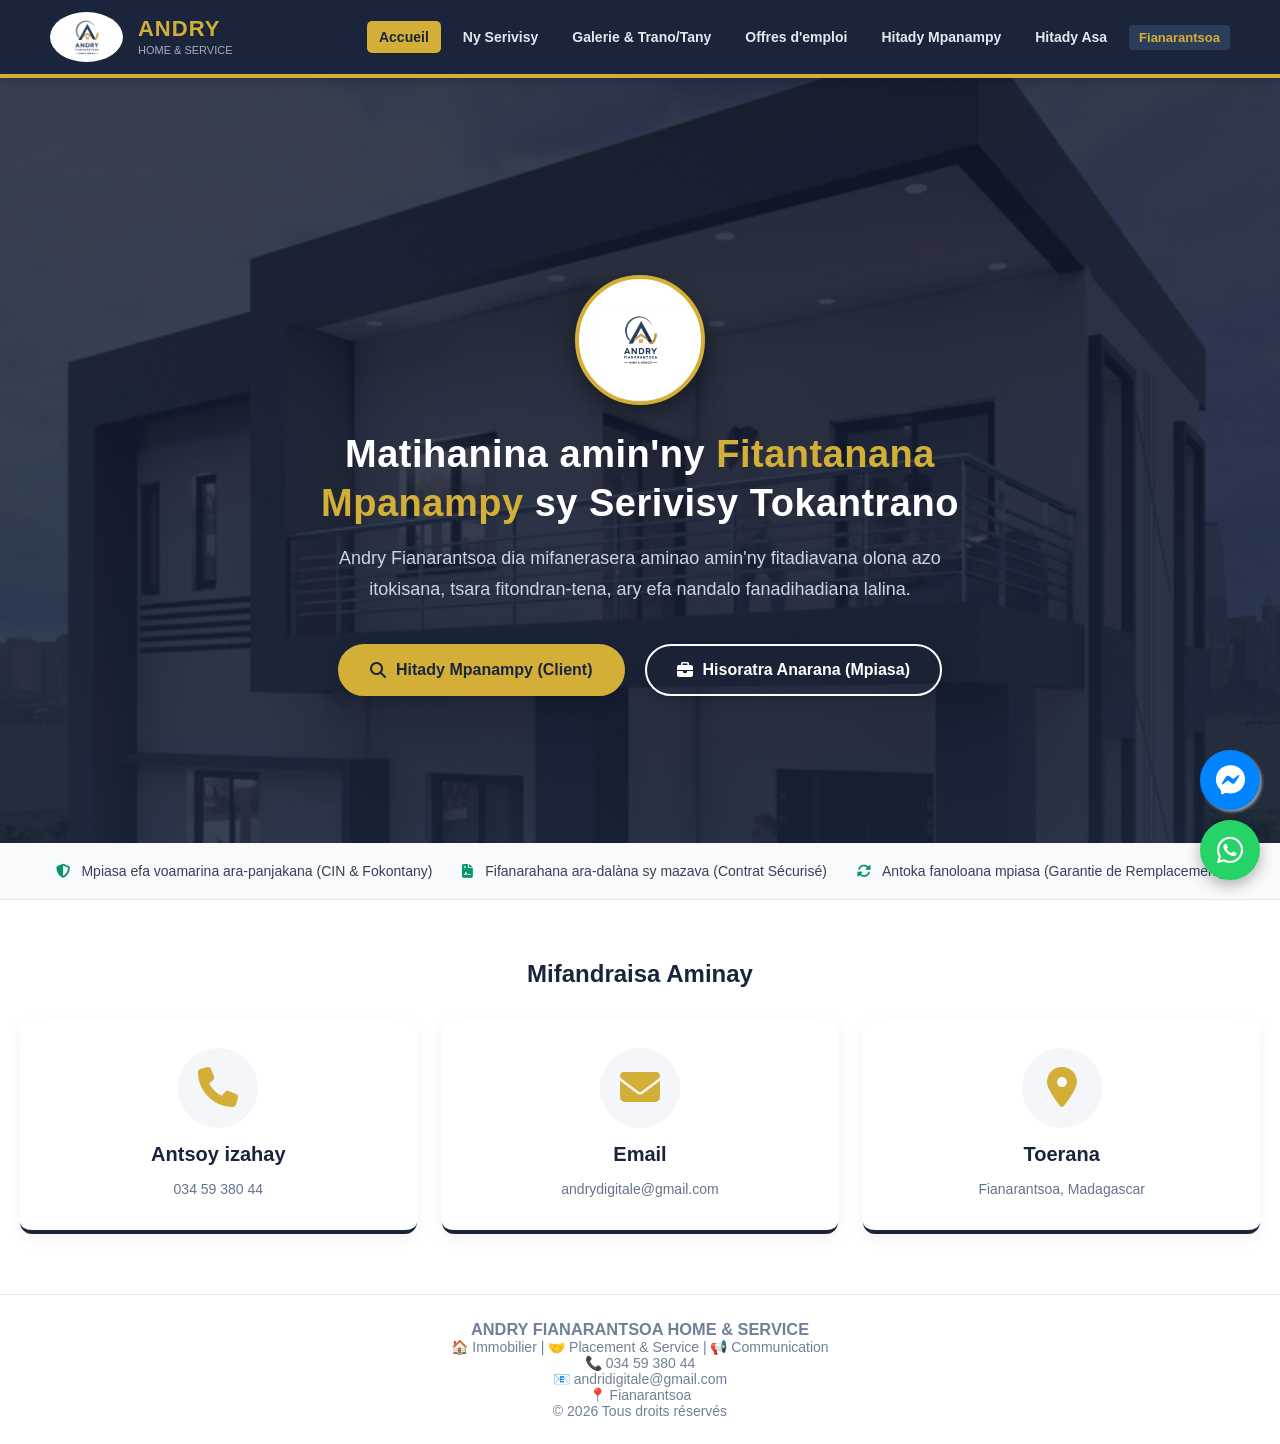
==== commit b30b3107: "Hatsarana farany ny index.html (Favicon sy WhatsApp)" ====
--- a/index.html
+++ b/index.html
@@ -8,6 +8,7 @@
     <link rel="stylesheet" href="https://cdnjs.cloudflare.com/ajax/libs/font-awesome/6.4.0/css/all.min.css">
     <!-- Rohy mampifandray the CSS -->
     <link rel="stylesheet" href="style.css">
+    <!-- 2. NAHATSARETSY NY FAVICON (Logon'ny Agence eo amin'ny Tab navigateur) -->
     <link rel="icon" type="image/png" href="logooo.png">
 </head>
 <body>
@@ -59,6 +60,15 @@
                 </div>
             </div>
 
+            <!-- 1. FAMPIDIRANA SARY FAMANTARANA NY FAHOTOKISANA (Reassurance Section) -->
+            <section class="reassurance-bar" style="background: #f8fafc; padding: 20px 10px; border-bottom: 1px solid #e2e8f0; text-align: center;">
+                <div class="services-container" style="display: flex; flex-wrap: wrap; justify-content: center; gap: 30px; max-width: 1200px; margin: 0 auto;">
+                    <div style="font-size: 14px; color: #334155; font-weight: 500;"><i class="fas fa-shield-alt" style="color: #059669; margin-right: 8px;"></i> Mpiasa efa voamarina ara-panjakana (CIN &amp; Fokontany)</div>
+                    <div style="font-size: 14px; color: #334155; font-weight: 500;"><i class="fas fa-file-contract" style="color: #059669; margin-right: 8px;"></i> Fifanarahana ara-dalàna sy mazava (Contrat Sécurisé)</div>
+                    <div style="font-size: 14px; color: #334155; font-weight: 500;"><i class="fas fa-sync-alt" style="color: #059669; margin-right: 8px;"></i> Antoka fanoloana mpiasa (Garantie de Remplacement)</div>
+                </div>
+            </section>
+
             <section class="contact-rapide">
                 <h2>Mifandraisa Aminay</h2>
                 <div class="services-container">
@@ -166,7 +176,7 @@
                                 <h4>Villa F5 Moderne</h4>
                                 <p class="price">Ar 150,000,000</p>
                                 <p class="loc"><i class="fa-solid fa-location-dot"></i> Tsianolondroa, Fianarantsoa</p>
-                                <a href="https://wa.me/261345938044?text=Salama,%20liana%20amin'ilay%20Villa%20F5%20amidy%20aho." target="_blank" class="btn-sm-wa">
+                                <a href="https://wa.me/261345938044?text=Salama%20Agence%20ANDRY,%20liana%20amin'ilay%20Villa%20F5%20amidy%20aho." target="_blank" class="btn-sm-wa">
                                     <i class="fab fa-whatsapp"></i> Hanontany (WhatsApp)
                                 </a>
                             </div>
@@ -179,7 +189,7 @@
                                 <h4>Tany tsara toerana</h4>
                                 <p class="price">Ar 35,000,000</p>
                                 <p class="loc"><i class="fa-solid fa-location-dot"></i> Ankarinarivo, Fianarantsoa</p>
-                                <a href="https://wa.me/261345938044?text=Salama,%20liana%20amin'ilay%20tany%20amidy%20aho." target="_blank" class="btn-sm-wa">
+                                <a href="https://wa.me/261345938044?text=Salama%20Agence%20ANDRY,%20liana%20amin'ilay%20tany%20amidy%20aho." target="_blank" class="btn-sm-wa">
                                     <i class="fab fa-whatsapp"></i> Hanontany (WhatsApp)
                                 </a>
                             </div>
@@ -192,7 +202,7 @@
                                 <h4>Famoronana Logo Brand</h4>
                                 <p class="price">Andry Recruitment</p>
                                 <p class="loc"><i class="fa-solid fa-palette"></i> Communication &amp; Design</p>
-                                <a href="https://wa.me/261345938044?text=Salama,%20mila%20fanampiana%20amin'ny%20famoronana%20Logo%20aho." target="_blank" class="btn-sm-wa">
+                                <a href="https://wa.me/261345938044?text=Salama%20Agence%20ANDRY,%20mila%20fanampiana%20amin'ny%20famoronana%20Logo%20aho." target="_blank" class="btn-sm-wa">
                                     <i class="fab fa-whatsapp"></i> Hanafatra (WhatsApp)
                                 </a>
                             </div>
@@ -202,7 +212,7 @@
             </div>
         </div>
 
-        <!-- 4. OFFRES D'EMPLOI PAGE (Dynamique) -->
+        <!-- 4. OFFRES D'EMPLOI PAGE -->
         <div id="offres-page" class="page-section">
             <div class="form-page-container">
                 <div class="section-box">
@@ -223,10 +233,9 @@
                             <p style="color: #475569; font-size: 14px; margin-bottom: 15px;">Mitady Vehivavy maro vonona hiasa an-trano amin'ireto toerana ireto :</p>
                             <div style="display: flex; gap: 20px; font-size: 13px; color: #64748b; margin-bottom: 15px;">
                                 <span><i class="fa-solid fa-money-bill-wave"></i> Karama: 100 000 Ar</span>
-                                <span><i class="fa-solid fa-calendar-days"></i> Faritra: Antananarivo
-                                Fianarantsoa, Tamatave, Toliara, Ihosy, Vavatenina, Mananara</span>
-                            </div>
-                            <a href="https://wa.me/261345938044?text=Salama,%20te%20hangataka%20amin'ilay%20asa%20Nounou%20aho." target="_blank" style="display: inline-block; background: #059669; color: white; padding: 8px 15px; border-radius: 6px; text-decoration: none; font-size: 14px; font-weight: bold;">
+                                <span><i class="fa-solid fa-calendar-days"></i> Faritra: Antananarivo, Fianarantsoa, Tamatave...</span>
+                            </div>
+                            <a href="https://wa.me/261345938044?text=Salama%20Agence%20ANDRY,%20te%20hangataka%20amin'ilay%20asa%20Mpanampy%20an-trano%20aho." target="_blank" style="display: inline-block; background: #059669; color: white; padding: 8px 15px; border-radius: 6px; text-decoration: none; font-size: 14px; font-weight: bold;">
                                 Hampiditra Taratasy (WhatsApp)
                             </a>
                         </div>
@@ -241,11 +250,10 @@
                                 <span><i class="fa-solid fa-money-bill-wave"></i> Karama: Ifanarahana</span>
                                 <span><i class="fa-solid fa-calendar-days"></i> Faritra: Antananarivo</span>
                             </div>
-                            <a href="https://wa.me/261345938044?text=Salama,%20te%20hangataka%20amin'ilay%20asa%20Nounou%20aho." target="_blank" style="display: inline-block; background: #059669; color: white; padding: 8px 15px; border-radius: 6px; text-decoration: none; font-size: 14px; font-weight: bold;">
+                            <a href="https://wa.me/261345938044?text=Salama%20Agence%20ANDRY,%20te%20hangataka%20amin'ilay%20asa%20Nounou%20aho." target="_blank" style="display: inline-block; background: #059669; color: white; padding: 8px 15px; border-radius: 6px; text-decoration: none; font-size: 14px; font-weight: bold;">
                                 Hampiditra Taratasy (WhatsApp)
                             </a>
                         </div>
-
                         <!-- Tolotra 3-->
                         <div class="job-card" style="background: white; border-left: 5px solid #059669; border-radius: 8px; padding: 20px; box-shadow: 0 2px 4px rgba(0,0,0,0.05); text-align: left;">
                             <div style="display: flex; justify-content: space-between; align-items: center; margin-bottom: 10px;">
@@ -257,12 +265,10 @@
                                 <span><i class="fa-solid fa-money-bill-wave"></i> Karama: Ar 150,000 / volana</span>
                                 <span><i class="fa-solid fa-calendar-days"></i> Faritra: Tamatave</span>
                             </div>
-                            <a href="https://wa.me/261345938044?text=Salama,%20te%20hangataka%20amin'ilay%20asa%20Gardien%20aho." target="_blank" style="display: inline-block; background: #059669; color: white; padding: 8px 15px; border-radius: 6px; text-decoration: none; font-size: 14px; font-weight: bold;">
+                            <a href="https://wa.me/261345938044?text=Salama%20Agence%20ANDRY,%20te%20hangataka%20amin'ilay%20asa%20Gardien%20aho." target="_blank" style="display: inline-block; background: #059669; color: white; padding: 8px 15px; border-radius: 6px; text-decoration: none; font-size: 14px; font-weight: bold;">
                                 Hampiditra Taratasy (WhatsApp)
                             </a>
                         </div>
-
-
                         <!-- Tolotra 4 -->
                         <div class="job-card" style="background: white; border-left: 5px solid #059669; border-radius: 8px; padding: 20px; box-shadow: 0 2px 4px rgba(0,0,0,0.05); text-align: left;">
                             <div style="display: flex; justify-content: space-between; align-items: center; margin-bottom: 10px;">
@@ -274,7 +280,7 @@
                                 <span><i class="fa-solid fa-money-bill-wave"></i> Karama: Ar 300,000 / volana</span>
                                 <span><i class="fa-solid fa-calendar-days"></i> Faritra: Mananara Avaratra</span>
                             </div>
-                            <a href="https://wa.me/261345938044?text=Salama,%20te%20hangataka%20amin'ilay%20asa%20Gardien%20aho." target="_blank" style="display: inline-block; background: #059669; color: white; padding: 8px 15px; border-radius: 6px; text-decoration: none; font-size: 14px; font-weight: bold;">
+                            <a href="https://wa.me/261345938044?text=Salama%20Agence%20ANDRY,%20te%20hangataka%20amin'ilay%20asa%20Chauffeur%20aho." target="_blank" style="display: inline-block; background: #059669; color: white; padding: 8px 15px; border-radius: 6px; text-decoration: none; font-size: 14px; font-weight: bold;">
                                 Hampiditra Taratasy (WhatsApp)
                             </a>
                         </div>
@@ -290,10 +296,10 @@
                     <h3><i class="fa-solid fa-briefcase"></i> Taratasy Fifanarahana &amp; Fangatahana (Client)</h3>
                     <ul>
                         <li><strong>Saran'ny Serivisy (Frais d'agence 100%):</strong> Aloa mivantana amin'ny andro voalohany hanombohan'ny mpanampy miasa.</li>
-                        <li><strong>Antoka sy Fanoloana:</strong> Raha misy fialana latsaky ny 1 volana (olana avy amin'ny mpiasa), manolo maimaim-poana ny Agence ao anatin'ny herinandro. Raha tsy mahita izahay dia haverina ny <em>commission</em>. Raha dila ny 1 volana kosa dia misy sarany vaovao.</li>
-                        <li><strong>Tapa-bolana hianarana:</strong> Manana 2 herinandro hampianarana the mpiasa ny mpampiasa. Raha tena tsy hainy vao miroso amin'ny fanoloana.</li>
+                        <li><strong>Antoka sy Fanoloana:</strong> Raha misy fialana latsaky ny 1 volana (olana avy amin'ny mpiasa), manolo maimaim-poana ny Agence ao anatin'ny herinandro.</li>
+                        <li><strong>Tapa-bolana hianarana:</strong> Manana 2 herinandro hampianarana the mpiasa ny mpampiasa.</li>
                         <li><strong>Fanadihadiana Lalina:</strong> Ny Agence dia mitaky taratasy feno (CIN, Résidence, Saritapaka).</li>
-                        <li><strong>Fiarovana sy Halatra:</strong> Ny mpampiasa no mitantana ny fananany sy mametraka fitoriana raha misy halatra, fa ny Agence kosa dia hanome the atontan-taratasy rehetra momba ilay mpiasa.</li>
+                        <li><strong>Fiarovana sy Halatra:</strong> Ny mpampiasa no mitantana ny fananany sy mametraka fitoriana raha misy halatra.</li>
                         <li class="nb-note">NB: Izahay dia tsy mahalala ny tena toetra ny olona alefanay miasa, fa kosa manao fanadihadiana ny momba azy rehetra alohan'ny handefasana azy miasa.</li>
                     </ul>
 
@@ -304,7 +310,6 @@
                             <label for="client-name">Anarana sy Fanampiny (Nom &amp; Prénom) *</label>
                             <input type="text" id="client-name" placeholder="Ohatra: M. Jean Luc" required>
                         </div>
-                        
                         <div class="form-row">
                             <div class="form-group">
                                 <label for="client-phone1">Laharana Finday 1 *</label>
@@ -315,12 +320,10 @@
                                 <input type="tel" id="client-phone2" placeholder="Ohatra: 032 45 678 90">
                             </div>
                         </div>
-
                         <div class="form-group">
                             <label for="client-address">Toerana misy anao (Adresse/Quartier) *</label>
                             <input type="text" id="client-address" placeholder="Ohatra: Tsianolondroa, Fianarantsoa" required>
                         </div>
-
                         <div class="form-group">
                             <label for="client-service-select">Karazan'ny Serivisy ilainao *</label>
                             <select id="client-service-select">
@@ -333,17 +336,14 @@
                                 <option value="Autre">Autre... (Hafa tsy voatanisa)</option>
                             </select>
                         </div>
-
                         <div class="form-group extra-textarea-container" id="client-extra-box">
                             <label for="client-details" id="client-extra-label">Soraty eto antsipiriany ny zavatra tadiaviao *</label>
                             <textarea id="client-details" rows="4" placeholder="Hamarito tsara eto ny antsipiriany..."></textarea>
                         </div>
-
                         <div class="checkbox-group">
                             <input type="checkbox" id="client-agree" required>
                             <label for="client-agree">Izaho mpampiasa dia mamaky ary manaiky tsara ny fepetra sy andraikitra voalaza etsy ambony ireto. *</label>
                         </div>
-
                         <button type="submit" class="btn-submit">
                             <i class="fa-regular fa-paper-plane"></i> Handefa Fangatahana
                         </button>
@@ -356,13 +356,12 @@
         <div id="mpiasa-page" class="page-section">
             <div class="form-page-container">
                 <div class="section-box candidat-box">
-                    <h3><i class="fa-solid fa-user-pen"></i>amp; Fifanarahana Arak'asa &amp; Fisoratana Anarana (Mpiasa)</h3>
+                    <h3><i class="fa-solid fa-user-pen"></i> Fifanarahana Arak'asa &amp; Fisoratana Anarana (Mpiasa)</h3>
                     <ul>
                         <li><strong>Fe-potoana hiasana:</strong> 6 volana ho an'ny eto Fianarantsoa, ary 1 taona kosa raha any amin'ny faritra.</li>
-                        <li><strong>Antoka fitondran-tena:</strong> Tsy raisina aloha ny antsasaky ny karama amin'ny volana voalohany fa averina mitambatra amin'ny fahataperan'ny fifanarahana hiasana.</li>
-                        <li><strong>Raha miala tsy nahatapitra contrat:</strong> Tsy maintsy mamerina ny fandaniana rehetra nataon'ny mpampiasa (Frais d'agence + fanafarana) raha toa ka olana avy aminao.</li>
-                        <li><strong>Fiarovana ny Mpiasa:</strong> Ny Agence dia miaro ny zon'ny olona avy aminy raha misy herisetra na fanararaotana atao aminy.</li>
-                        <li><strong>Raha misy halatra:</strong> Raha misy porofo dia afaka mitory any amin'ny mpitandro filaminana ny mpampiasa.</li>
+                        <li><strong>Antoka fitondran-tena:</strong> Tsy raisina aloha ny antsasaky ny karama amin'ny volana voalohany fa averina mitambatra.</li>
+                        <li><strong>Raha miala tsy nahatapitra contrat:</strong> Tsy maintsy mamerina ny fandaniana rehetra nataon'ny mpampiasa.</li>
+                        <li><strong>Fiarovana ny Mpiasa:</strong> Ny Agence dia miaro ny zon'ny olona avy aminy raha misy herisetra na fanararaotana.</li>
                     </ul>
 
                     <div id="candidat-status" class="form-status"></div>
@@ -372,7 +371,6 @@
                             <label for="candidat-name">Anarana sy Fanampiny (Nom &amp; Prénom) *</label>
                             <input type="text" id="candidat-name" placeholder="Ohatra: Rasoa Marie" required>
                         </div>
-
                         <div class="form-row">
                             <div class="form-group">
                                 <label for="candidat-cin">Laharana CIN *</label>
@@ -383,7 +381,6 @@
                                 <input type="number" id="candidat-age" min="18" max="60" placeholder="Ohatra: 25" required>
                             </div>
                         </div>
-                        
                         <div class="form-row">
                             <div class="form-group">
                                 <label for="candidat-phone">Laharana Finday *</label>
@@ -394,12 +391,10 @@
                                 <input type="date" id="candidat-date" required>
                             </div>
                         </div>
-
                         <div class="form-group">
                             <label for="candidat-address">Toerana misy anao ankehitriny (Adiresy) *</label>
                             <input type="text" id="candidat-address" placeholder="Ohatra: Tambohobe, Fianarantsoa" required>
                         </div>
-
                         <div class="form-group">
                             <label for="candidat-service-select">Inona ny asa hainao na tadiaviao? *</label>
                             <select id="candidat-service-select">
@@ -411,17 +406,14 @@
                                 <option value="Autre">Autre... (Hafa hainao/Tadiavinao)</option>
                             </select>
                         </div>
-
                         <div class="form-group extra-textarea-container" id="candidat-extra-box">
                             <label for="candidat-details" id="candidat-extra-label">Soraty eto ny asa hafa hainao na ny traikefa anananao *</label>
                             <textarea id="candidat-details" rows="4" placeholder="Soraty eto ny antsipiriany..."></textarea>
                         </div>
-
                         <div class="checkbox-group">
                             <input type="checkbox" id="candidat-agree" required>
                             <label for="candidat-agree">Izaho mpiasa dia manaiky sy hitandrina tsara ireto fepetra voalaza etsy ambony ireto amin'ny sitrapo feno. *</label>
                         </div>
-
                         <button type="submit" class="btn-submit">
                             <i class="fa-solid fa-user-plus"></i> Hisoratra Anarana
                         </button>
@@ -431,8 +423,8 @@
         </div>
     </main>
 
-    <!-- WhatsApp Floating Button -->
-    <a href="https://wa.me/261345938044" class="whatsapp-float" target="_blank" rel="noopener noreferrer">
+    <!-- 3. OPTIMIZE-NA NY WHATSAPP FLOATING BUTTON (Efa misy hafatra vonona rehefa tsindrina) -->
+    <a href="https://wa.me/261345938044?text=Salama%20Agence%20ANDRY,%20liana%20te%20hitady%20mpiasa%20na%20hizaha%20trano%20aho." class="whatsapp-float" target="_blank" rel="noopener noreferrer">
         <i class="fa-brands fa-whatsapp"></i>
     </a>
 
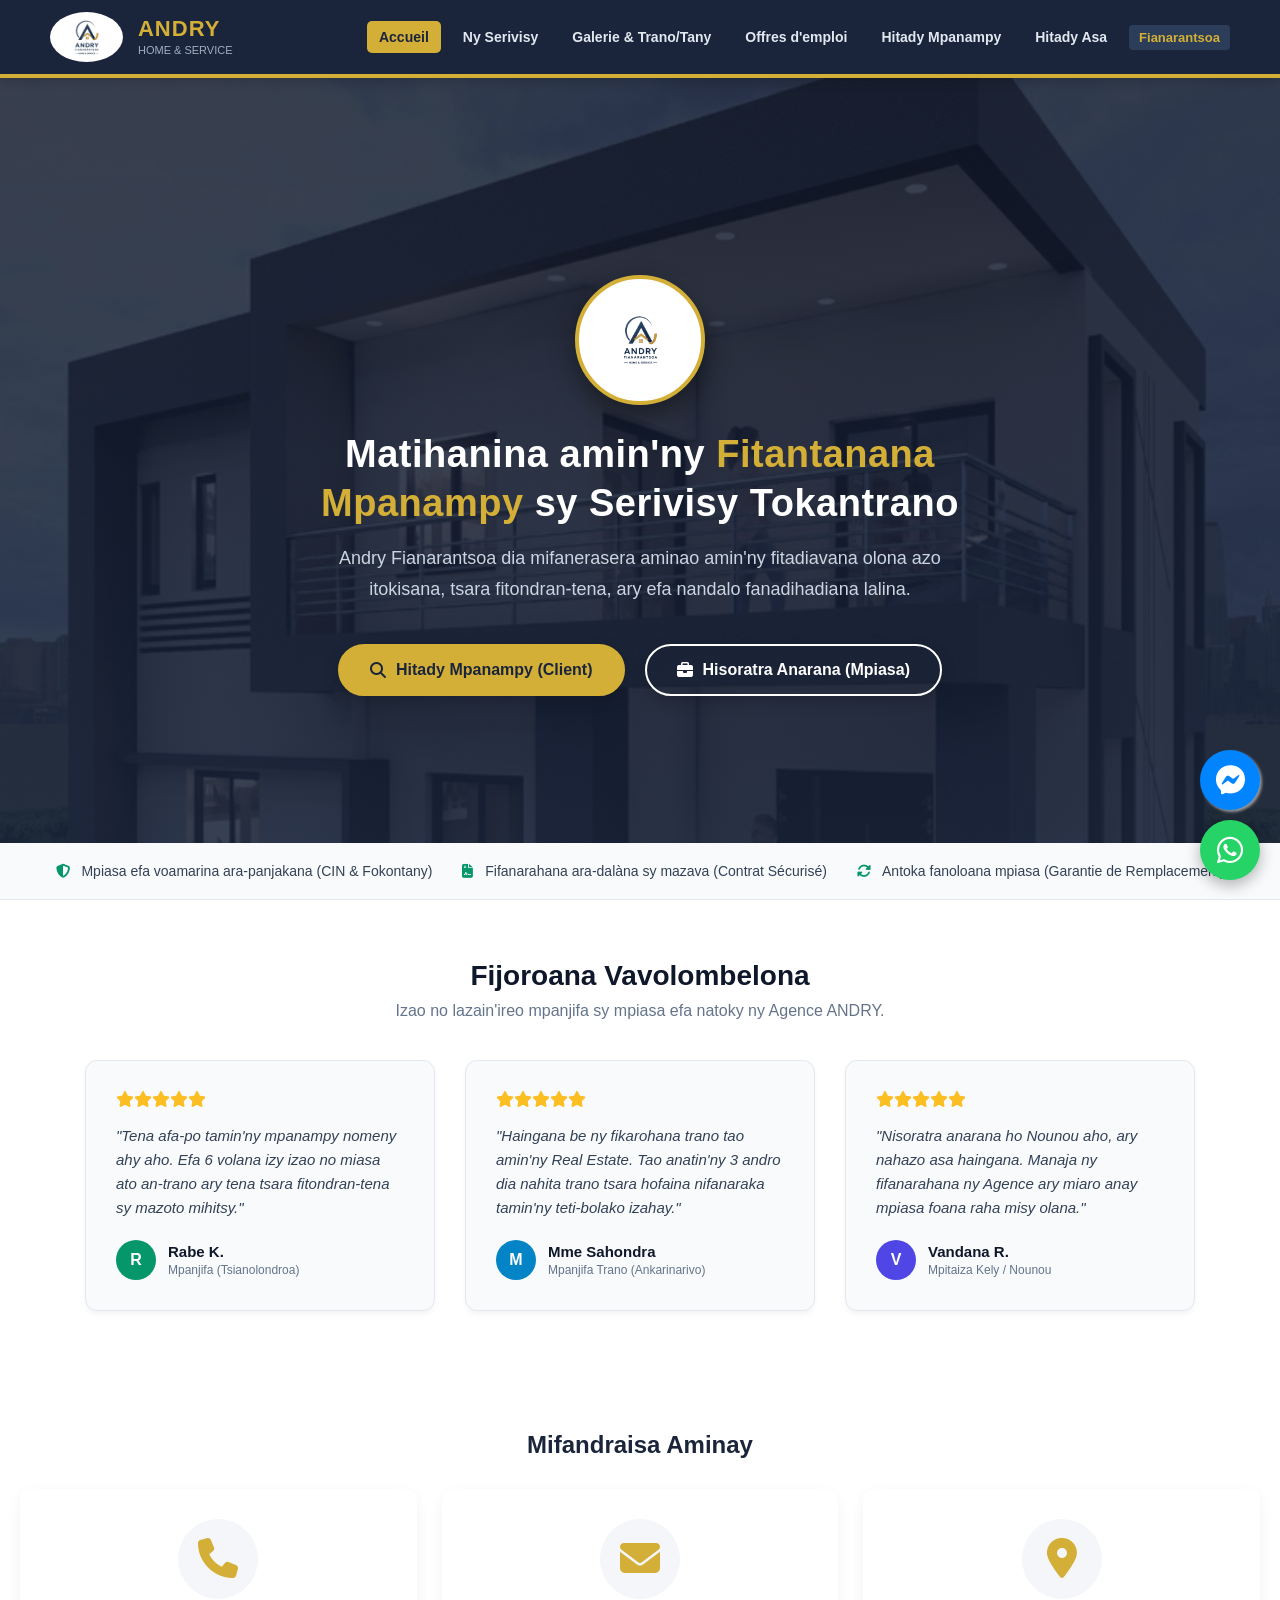
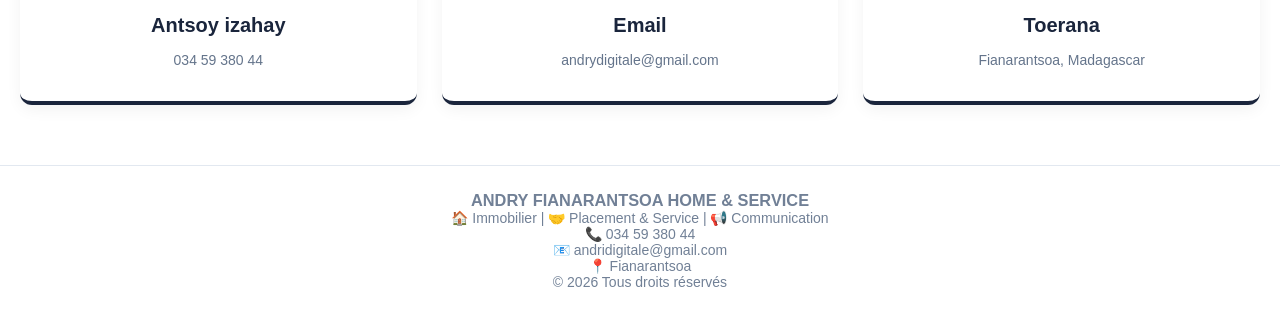
==== commit b6162acd: "Fnampidirana sary" ====
--- a/index.html
+++ b/index.html
@@ -8,15 +8,15 @@
     <link rel="stylesheet" href="https://cdnjs.cloudflare.com/ajax/libs/font-awesome/6.4.0/css/all.min.css">
     <!-- Rohy mampifandray the CSS -->
     <link rel="stylesheet" href="style.css">
-    <!-- 2. NAHATSARETSY NY FAVICON (Logon'ny Agence eo amin'ny Tab navigateur) -->
-    <link rel="icon" type="image/png" href="logooo.png">
+    <!-- Namboarina ho ao amin'ny dossier image ny logo -->
+    <link rel="icon" type="image/png" href="image/logo ANDRY.png">
 </head>
 <body>
 
     <!-- Nav-Bar FIXED -->
     <header id="navbar">
         <div class="logo-container">
-            <img src="logooo.png" alt="Logo Agence Andry" class="logo-img">
+            <img src="image/logo ANDRY.png" alt="Logo Agence Andry" class="logo-img">
             <div class="logo-text">
                 <h1>ANDRY</h1>
                 <p>Home & Service</p>
@@ -45,7 +45,7 @@
         <div id="home-page" class="page-section active-page">
             <div class="hero">
                 <div class="hero-logo-center">
-                    <img src="logooo.png" alt="Logo Andry">
+                    <img src="image/logo ANDRY.png" alt="Logo Andry">
                 </div>
                 <h2>Matihanina amin'ny <span>Fitantanana Mpanampy</span> sy Serivisy Tokantrano</h2>
                 <p>Andry Fianarantsoa dia mifanerasera aminao amin'ny fitadiavana olona azo itokisana, tsara fitondran-tena, ary efa nandalo fanadihadiana lalina.</p>
@@ -60,7 +60,7 @@
                 </div>
             </div>
 
-            <!-- 1. FAMPIDIRANA SARY FAMANTARANA NY FAHOTOKISANA (Reassurance Section) -->
+            <!-- FAMPIDIRANA SARY FAMANTARANA NY FAHOTOKISANA -->
             <section class="reassurance-bar" style="background: #f8fafc; padding: 20px 10px; border-bottom: 1px solid #e2e8f0; text-align: center;">
                 <div class="services-container" style="display: flex; flex-wrap: wrap; justify-content: center; gap: 30px; max-width: 1200px; margin: 0 auto;">
                     <div style="font-size: 14px; color: #334155; font-weight: 500;"><i class="fas fa-shield-alt" style="color: #059669; margin-right: 8px;"></i> Mpiasa efa voamarina ara-panjakana (CIN &amp; Fokontany)</div>
@@ -69,6 +69,60 @@
                 </div>
             </section>
 
+            <!-- 3. NEW SECTION: FIJOROANA VAVOLOMBELONA (TÉMOIGNAGES) -->
+            <section class="temoignages-section" style="padding: 60px 20px; background: #fff; text-align: center;">
+                <h2 style="font-size: 28px; color: #0f172a; margin-bottom: 10px;">Fijoroana Vavolombelona</h2>
+                <p style="color: #64748b; font-size: 16px; margin-bottom: 40px; max-width: 600px; margin-left: auto; margin-right: auto;">Izao no lazain'ireo mpanjifa sy mpiasa efa natoky ny Agence ANDRY.</p>
+                
+                <div class="services-container" style="display: flex; flex-wrap: wrap; justify-content: center; gap: 30px; max-width: 1200px; margin: 0 auto;">
+                    <!-- Vavolombelona 1 (Client) -->
+                    <div class="review-card" style="background: #f8fafc; border: 1px solid #e2e8f0; border-radius: 12px; padding: 30px; max-width: 350px; flex: 1 1 300px; text-align: left; box-shadow: 0 4px 6px -1px rgba(0,0,0,0.05); position: relative;">
+                        <div style="color: #fbbf24; margin-bottom: 15px;">
+                            <i class="fas fa-star"></i><i class="fas fa-star"></i><i class="fas fa-star"></i><i class="fas fa-star"></i><i class="fas fa-star"></i>
+                        </div>
+                        <p style="color: #334155; font-size: 15px; line-height: 1.6; font-style: italic; margin-bottom: 20px;">"Tena afa-po tamin'ny mpanampy nomeny ahy aho. Efa 6 volana izy izao no miasa ato an-trano ary tena tsara fitondran-tena sy mazoto mihitsy."</p>
+                        <div style="display: flex; align-items: center; gap: 12px;">
+                            <div style="background: #059669; color: white; width: 40px; height: 40px; border-radius: 50%; display: flex; align-items: center; justify-content: center; font-weight: bold;">R</div>
+                            <div>
+                                <h4 style="margin: 0; font-size: 15px; color: #0f172a;">Rabe K.</h4>
+                                <span style="font-size: 12px; color: #64748b;">Mpanjifa (Tsianolondroa)</span>
+                            </div>
+                        </div>
+                    </div>
+
+                    <!-- Vavolombelona 2 (Client) -->
+                    <div class="review-card" style="background: #f8fafc; border: 1px solid #e2e8f0; border-radius: 12px; padding: 30px; max-width: 350px; flex: 1 1 300px; text-align: left; box-shadow: 0 4px 6px -1px rgba(0,0,0,0.05);">
+                        <div style="color: #fbbf24; margin-bottom: 15px;">
+                            <i class="fas fa-star"></i><i class="fas fa-star"></i><i class="fas fa-star"></i><i class="fas fa-star"></i><i class="fas fa-star"></i>
+                        </div>
+                        <p style="color: #334155; font-size: 15px; line-height: 1.6; font-style: italic; margin-bottom: 20px;">"Haingana be ny fikarohana trano tao amin'ny Real Estate. Tao anatin'ny 3 andro dia nahita trano tsara hofaina nifanaraka tamin'ny teti-bolako izahay."</p>
+                        <div style="display: flex; align-items: center; gap: 12px;">
+                            <div style="background: #0284c7; color: white; width: 40px; height: 40px; border-radius: 50%; display: flex; align-items: center; justify-content: center; font-weight: bold;">M</div>
+                            <div>
+                                <h4 style="margin: 0; font-size: 15px; color: #0f172a;">Mme Sahondra</h4>
+                                <span style="font-size: 12px; color: #64748b;">Mpanjifa Trano (Ankarinarivo)</span>
+                            </div>
+                        </div>
+                    </div>
+
+                    <!-- Vavolombelona 3 (Mpiasa) -->
+                    <div class="review-card" style="background: #f8fafc; border: 1px solid #e2e8f0; border-radius: 12px; padding: 30px; max-width: 350px; flex: 1 1 300px; text-align: left; box-shadow: 0 4px 6px -1px rgba(0,0,0,0.05);">
+                        <div style="color: #fbbf24; margin-bottom: 15px;">
+                            <i class="fas fa-star"></i><i class="fas fa-star"></i><i class="fas fa-star"></i><i class="fas fa-star"></i><i class="fas fa-star"></i>
+                        </div>
+                        <p style="color: #334155; font-size: 15px; line-height: 1.6; font-style: italic; margin-bottom: 20px;">"Nisoratra anarana ho Nounou aho, ary nahazo asa haingana. Manaja ny fifanarahana ny Agence ary miaro anay mpiasa foana raha misy olana."</p>
+                        <div style="display: flex; align-items: center; gap: 12px;">
+                            <div style="background: #4f46e5; color: white; width: 40px; height: 40px; border-radius: 50%; display: flex; align-items: center; justify-content: center; font-weight: bold;">V</div>
+                            <div>
+                                <h4 style="margin: 0; font-size: 15px; color: #0f172a;">Vandana R.</h4>
+                                <span style="font-size: 12px; color: #64748b;">Mpitaiza Kely / Nounou</span>
+                            </div>
+                        </div>
+                    </div>
+                </div>
+            </section>
+
+            <!-- CONTACT RAPIDE -->
             <section class="contact-rapide">
                 <h2>Mifandraisa Aminay</h2>
                 <div class="services-container">
@@ -153,7 +207,7 @@
             </section>
         </div>
 
-        <!-- 3. GALERIE PAGE (Trano, Tany, sy Réalisations Design) -->
+        <!-- 3. GALERIE PAGE (Nampidirina avokoa ny sary rehetra tao anatin'ny dossier image) -->
         <div id="galerie-page" class="page-section">
             <div class="form-page-container">
                 <div class="section-box">
@@ -169,9 +223,11 @@
                     </div>
 
                     <div class="gallery-grid">
-                        <!-- Trano Amidy -->
+                        
+                        <!-- ================= TRANO SY TANY ================= -->
+                        <!-- Trano: Sary vonona ho soloina -->
                         <div class="gallery-item trano">
-                            <img src="https://images.unsplash.com/photo-1564013799919-ab600027ffc6?auto=format&amp;fit=crop&amp;w=500&amp;q=80" alt="Trano amidy">
+                            <img src="image/IMG_17793647654451943.jpg" alt="Trano amidy" onerror="this.src='https://images.unsplash.com/photo-1564013799919-ab600027ffc6?auto=format&fit=crop&w=500&q=80';">
                             <div class="gallery-info">
                                 <h4>Villa F5 Moderne</h4>
                                 <p class="price">Ar 150,000,000</p>
@@ -182,9 +238,9 @@
                             </div>
                         </div>
 
-                        <!-- Tany Amidy -->
+                        <!-- Tany: Sary maodely mialoha -->
                         <div class="gallery-item tany">
-                            <img src="https://images.unsplash.com/photo-1500382017468-9049fed747ef?auto=format&amp;fit=crop&amp;w=500&amp;q=80" alt="Tany amidy">
+                            <img src="https://images.unsplash.com/photo-1500382017468-9049fed747ef?auto=format&fit=crop&w=500&q=80" alt="Tany amidy">
                             <div class="gallery-info">
                                 <h4>Tany tsara toerana</h4>
                                 <p class="price">Ar 35,000,000</p>
@@ -195,18 +251,125 @@
                             </div>
                         </div>
 
-                        <!-- Réalisations Design -->
-                        <div class="gallery-item design">
-                            <img src="https://images.unsplash.com/photo-1626785774573-4b799315345d?auto=format&amp;fit=crop&amp;w=500&amp;q=80" alt="Logo Design">
-                            <div class="gallery-info">
-                                <h4>Famoronana Logo Brand</h4>
-                                <p class="price">Andry Recruitment</p>
-                                <p class="loc"><i class="fa-solid fa-palette"></i> Communication &amp; Design</p>
-                                <a href="https://wa.me/261345938044?text=Salama%20Agence%20ANDRY,%20mila%20fanampiana%20amin'ny%20famoronana%20Logo%20aho." target="_blank" class="btn-sm-wa">
-                                    <i class="fab fa-whatsapp"></i> Hanafatra (WhatsApp)
-                                </a>
-                            </div>
-                        </div>
+                        <!-- ================= DESIGN REHETRA AVY AO AMIN'NY FOLDER IMAGE ================= -->
+                        
+                        <!-- Design 1: Food Burger -->
+                        <div class="gallery-item design">
+                            <img src="image/food.jpeg" alt="Design Sakafo Burger">
+                            <div class="gallery-info">
+                                <h4>Afisy Dokam-barotra Sakafo</h4>
+                                <p class="price">Affiche Food Delicious</p>
+                                <p class="loc"><i class="fa-solid fa-palette"></i> Design</p>
+                                <a href="https://wa.me/261345938044?text=Salama%20Agence%20ANDRY,%20mila%20afisy%20sakafo%20tahaka%20ny%20Food%20Burger%20aho." target="_blank" class="btn-sm-wa">
+                                    <i class="fab fa-whatsapp"></i> Hanafatra
+                                </a>
+                            </div>
+                        </div>
+
+                        <!-- Design 2: Coiffeur -->
+                        <div class="gallery-item design">
+                            <img src="image/coiffeur.jpeg" alt="Design Coiffeur">
+                            <div class="gallery-info">
+                                <h4>Afisy Salon de Coiffure</h4>
+                                <p class="price">Flyer Coiffeur Homme</p>
+                                <p class="loc"><i class="fa-solid fa-palette"></i> Design</p>
+                                <a href="https://wa.me/261345938044?text=Salama%20Agence%20ANDRY,%20mila%20afisy%20Salon%20de%20coiffure%20tahaka%20ny%20Coiffeur%20jpeg%20aho." target="_blank" class="btn-sm-wa">
+                                    <i class="fab fa-whatsapp"></i> Hanafatra
+                                </a>
+                            </div>
+                        </div>
+
+                        <!-- Design 3: Conffeur -->
+                        <div class="gallery-item design">
+                            <img src="image/conffeur.jpeg" alt="Design Modern Hairstyle">
+                            <div class="gallery-info">
+                                <h4>Afisy Hairstyle Modern</h4>
+                                <p class="price">Flyer Salon de Coiffure</p>
+                                <p class="loc"><i class="fa-solid fa-palette"></i> Design</p>
+                                <a href="https://wa.me/261345938044?text=Salama%20Agence%20ANDRY,%20liana%20amin'ilay%20afisy%20Modern%20Hairstyle%20aho." target="_blank" class="btn-sm-wa">
+                                    <i class="fab fa-whatsapp"></i> Hanafatra
+                                </a>
+                            </div>
+                        </div>
+
+                        <!-- Design 4: Makiage -->
+                        <div class="gallery-item design">
+                            <img src="image/makiage.jpeg" alt="Design Makiazy Salon">
+                            <div class="gallery-info">
+                                <h4>Afisy Esthétique / Beauté</h4>
+                                <p class="price">Flyer Maquillage</p>
+                                <p class="loc"><i class="fa-solid fa-palette"></i> Design</p>
+                                <a href="https://wa.me/261345938044?text=Salama%20Agence%20ANDRY,%20mila%20afisy%20makiazy%20tahaka%20ny%20Makiage%20aho." target="_blank" class="btn-sm-wa">
+                                    <i class="fab fa-whatsapp"></i> Hanafatra
+                                </a>
+                            </div>
+                        </div>
+
+                        <!-- Design 5: Parfai -->
+                        <div class="gallery-item design">
+                            <img src="image/parfai.jpeg" alt="Design Parfum Luxe">
+                            <div class="gallery-info">
+                                <h4>Afisy Parfum de Luxe</h4>
+                                <p class="price">Affiche Luxury Perfume</p>
+                                <p class="loc"><i class="fa-solid fa-palette"></i> Design</p>
+                                <a href="https://wa.me/261345938044?text=Salama%20Agence%20ANDRY,%20mila%20dokam-barotra%20vokatra%20manitra%20aho." target="_blank" class="btn-sm-wa">
+                                    <i class="fab fa-whatsapp"></i> Hanafatra
+                                </a>
+                            </div>
+                        </div>
+
+                        <!-- Design 6: Phone 1 -->
+                        <div class="gallery-item design">
+                            <img src="image/phon1.png" alt="Design Samsung">
+                            <div class="gallery-info">
+                                <h4>Dokam-barotra Galaxy A05</h4>
+                                <p class="price">Affiche Smartphone</p>
+                                <p class="loc"><i class="fa-solid fa-palette"></i> Design</p>
+                                <a href="https://wa.me/261345938044?text=Salama%20Agence%20ANDRY,%20mila%20afisy%20fivarotana%20finday%20tahaka ny%20phon1%20aho." target="_blank" class="btn-sm-wa">
+                                    <i class="fab fa-whatsapp"></i> Hanafatra
+                                </a>
+                            </div>
+                        </div>
+
+                        <!-- Design 7: Phone 2 -->
+                        <div class="gallery-item design">
+                            <img src="image/phone2.png" alt="Design Phone Accessories">
+                            <div class="gallery-info">
+                                <h4>Afisy Accessories &amp; Phone</h4>
+                                <p class="price">Flyer Téléphonie</p>
+                                <p class="loc"><i class="fa-solid fa-palette"></i> Design</p>
+                                <a href="https://wa.me/261345938044?text=Salama%20Agence%20ANDRY,%20mila%20afisy%20fitaovana%20finday%20aho." target="_blank" class="btn-sm-wa">
+                                    <i class="fab fa-whatsapp"></i> Hanafatra
+                                </a>
+                            </div>
+                        </div>
+
+                        <!-- Design 8: Phone 3 -->
+                        <div class="gallery-item design">
+                            <img src="image/phone3.png" alt="Design Redmi Note 11">
+                            <div class="gallery-info">
+                                <h4>Afisy Redmi Note 11 Pro</h4>
+                                <p class="price">Affiche Spécifications Tech</p>
+                                <p class="loc"><i class="fa-solid fa-palette"></i> Design</p>
+                                <a href="https://wa.me/261345938044?text=Salama%20Agence%20ANDRY,%20mila%20afisy feno%20mampiseho deliverable antsipiriany ny finday aho." target="_blank" class="btn-sm-wa">
+                                    <i class="fab fa-whatsapp"></i> Hanafatra
+                                </a>
+                            </div>
+                        </div>
+
+                        <!-- Design 9: Boost 1 -->
+                        <div class="gallery-item design">
+                            <img src="image/boost1.png" alt="Design Sponso Facebook">
+                            <div class="gallery-info">
+                                <h4>Gestion Publicité Facebook</h4>
+                                <p class="price">Boost Page &amp; Ads</p>
+                                <p class="loc"><i class="fa-solid fa-palette"></i> Communication</p>
+                                <a href="https://wa.me/261345938044?text=Salama%20Agence%20ANDRY,%20mila hanao boost fampiroboroboana pejy facebook aho." target="_blank" class="btn-sm-wa">
+                                    <i class="fab fa-whatsapp"></i> Hanontany
+                                </a>
+                            </div>
+                        </div>
+
                     </div>
                 </div>
             </div>
@@ -233,7 +396,7 @@
                             <p style="color: #475569; font-size: 14px; margin-bottom: 15px;">Mitady Vehivavy maro vonona hiasa an-trano amin'ireto toerana ireto :</p>
                             <div style="display: flex; gap: 20px; font-size: 13px; color: #64748b; margin-bottom: 15px;">
                                 <span><i class="fa-solid fa-money-bill-wave"></i> Karama: 100 000 Ar</span>
-                                <span><i class="fa-solid fa-calendar-days"></i> Faritra: Antananarivo, Fianarantsoa, Tamatave...</span>
+                                <span><i class="fa-solid fa-calendar-days"></i> Faritra: Antananarivo, Fianarantsoa...</span>
                             </div>
                             <a href="https://wa.me/261345938044?text=Salama%20Agence%20ANDRY,%20te%20hangataka%20amin'ilay%20asa%20Mpanampy%20an-trano%20aho." target="_blank" style="display: inline-block; background: #059669; color: white; padding: 8px 15px; border-radius: 6px; text-decoration: none; font-size: 14px; font-weight: bold;">
                                 Hampiditra Taratasy (WhatsApp)
@@ -254,7 +417,7 @@
                                 Hampiditra Taratasy (WhatsApp)
                             </a>
                         </div>
-                        <!-- Tolotra 3-->
+                        <!-- Tolotra 3 -->
                         <div class="job-card" style="background: white; border-left: 5px solid #059669; border-radius: 8px; padding: 20px; box-shadow: 0 2px 4px rgba(0,0,0,0.05); text-align: left;">
                             <div style="display: flex; justify-content: space-between; align-items: center; margin-bottom: 10px;">
                                 <h4 style="margin: 0; font-size: 18px; color: #1e293b;">Mpiambina (Gardien)</h4>
@@ -356,7 +519,7 @@
         <div id="mpiasa-page" class="page-section">
             <div class="form-page-container">
                 <div class="section-box candidat-box">
-                    <h3><i class="fa-solid fa-user-pen"></i> Fifanarahana Arak'asa &amp; Fisoratana Anarana (Mpiasa)</h3>
+                    <h3><i class="fa-solid fa-user-pen"></i>  Fifanarahana Arak'asa &amp; Fisoratana Anarana (Mpiasa)</h3>
                     <ul>
                         <li><strong>Fe-potoana hiasana:</strong> 6 volana ho an'ny eto Fianarantsoa, ary 1 taona kosa raha any amin'ny faritra.</li>
                         <li><strong>Antoka fitondran-tena:</strong> Tsy raisina aloha ny antsasaky ny karama amin'ny volana voalohany fa averina mitambatra.</li>
@@ -423,7 +586,7 @@
         </div>
     </main>
 
-    <!-- 3. OPTIMIZE-NA NY WHATSAPP FLOATING BUTTON (Efa misy hafatra vonona rehefa tsindrina) -->
+    <!-- WhatsApp Floating Button -->
     <a href="https://wa.me/261345938044?text=Salama%20Agence%20ANDRY,%20liana%20te%20hitady%20mpiasa%20na%20hizaha%20trano%20aho." class="whatsapp-float" target="_blank" rel="noopener noreferrer">
         <i class="fa-brands fa-whatsapp"></i>
     </a>
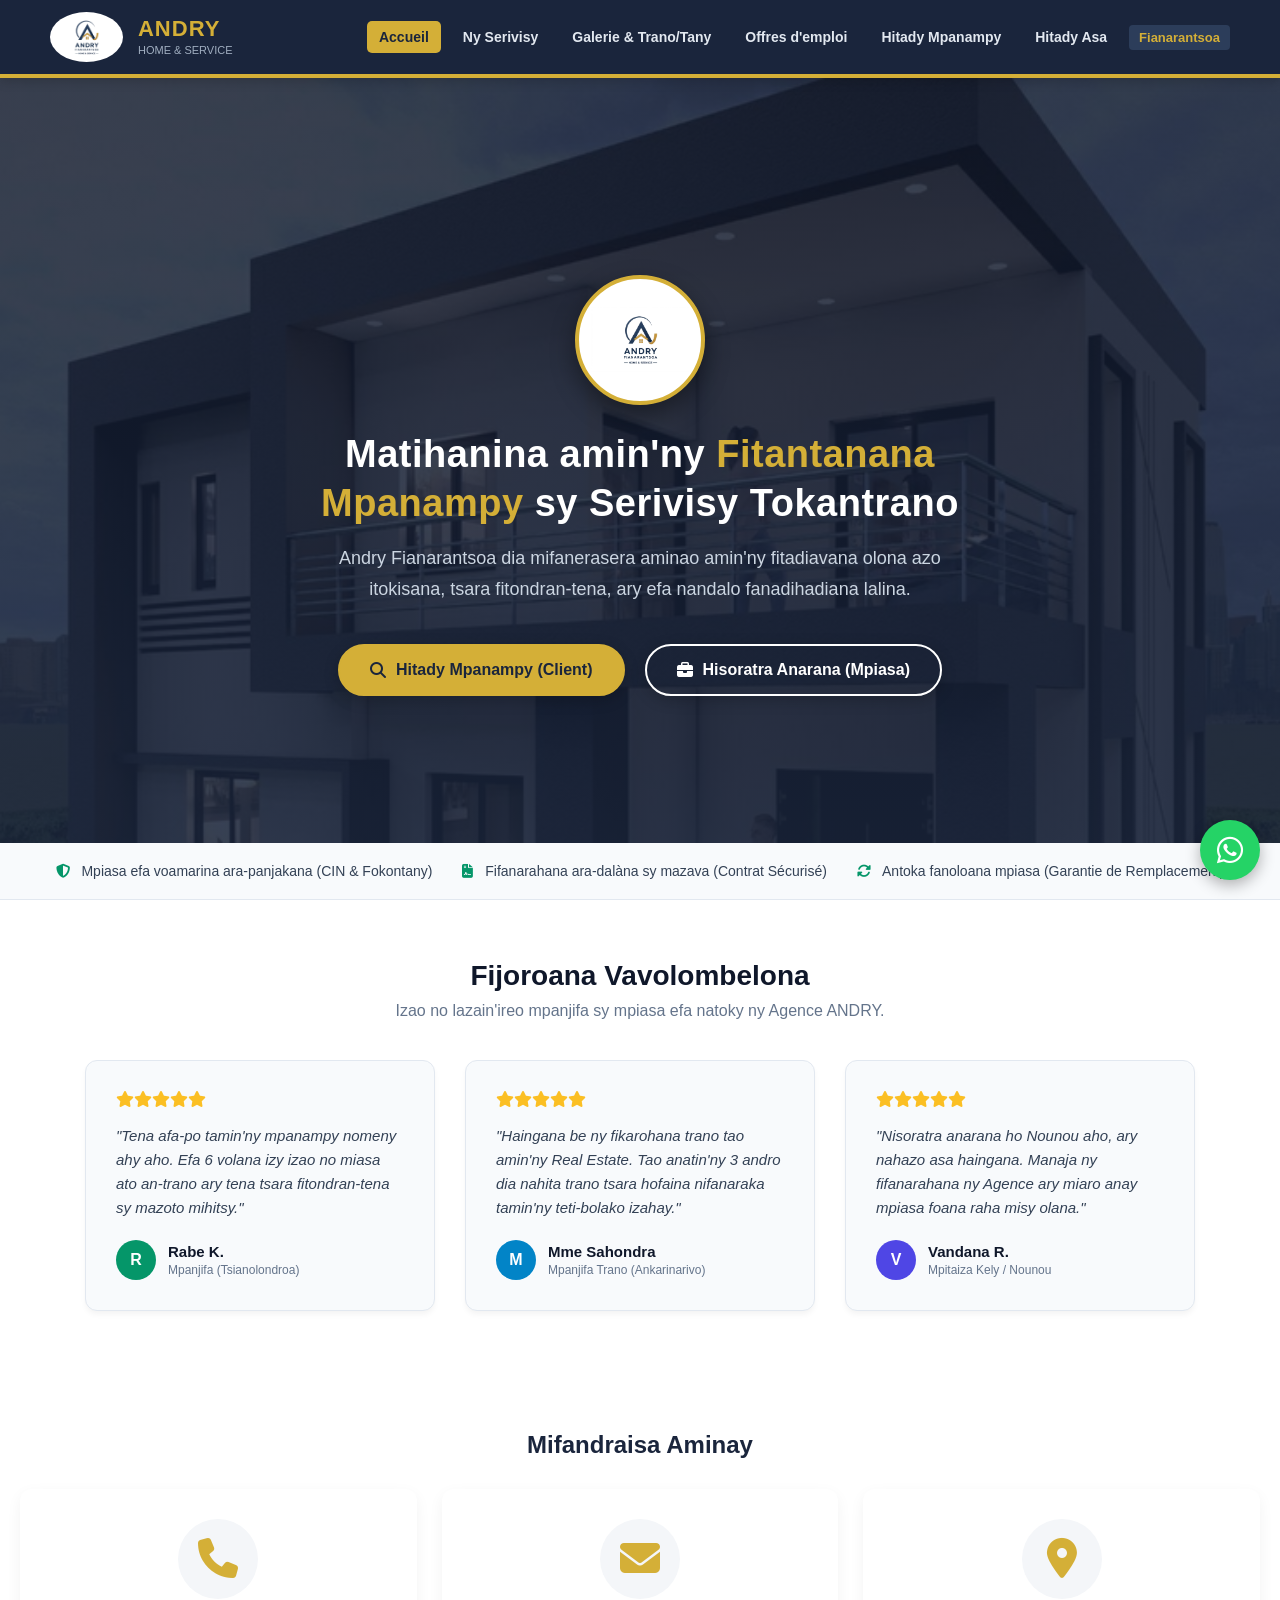
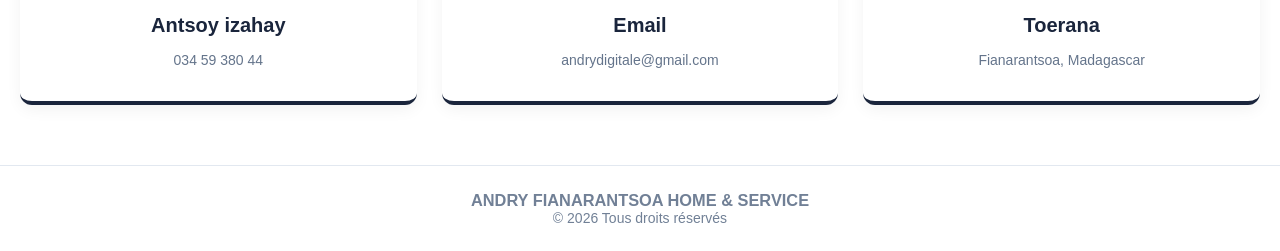
==== commit 9ab20332: "Fnampidirana  Sary sy detail" ====
--- a/index.html
+++ b/index.html
@@ -8,15 +8,15 @@
     <link rel="stylesheet" href="https://cdnjs.cloudflare.com/ajax/libs/font-awesome/6.4.0/css/all.min.css">
     <!-- Rohy mampifandray the CSS -->
     <link rel="stylesheet" href="style.css">
-    <!-- Namboarina ho ao amin'ny dossier image ny logo -->
-    <link rel="icon" type="image/png" href="image/logo ANDRY.png">
+    <!-- Namboarina amin'ny URL encoding ny habaka (%20) -->
+    <link rel="icon" type="image/png" href="image/logo%20ANDRY.png">
 </head>
 <body>
 
     <!-- Nav-Bar FIXED -->
     <header id="navbar">
         <div class="logo-container">
-            <img src="image/logo ANDRY.png" alt="Logo Agence Andry" class="logo-img">
+            <img src="image/logo%20ANDRY.png" alt="Logo Agence Andry" class="logo-img">
             <div class="logo-text">
                 <h1>ANDRY</h1>
                 <p>Home & Service</p>
@@ -45,7 +45,7 @@
         <div id="home-page" class="page-section active-page">
             <div class="hero">
                 <div class="hero-logo-center">
-                    <img src="image/logo ANDRY.png" alt="Logo Andry">
+                    <img src="image/logo%20ANDRY.png" alt="Logo Andry">
                 </div>
                 <h2>Matihanina amin'ny <span>Fitantanana Mpanampy</span> sy Serivisy Tokantrano</h2>
                 <p>Andry Fianarantsoa dia mifanerasera aminao amin'ny fitadiavana olona azo itokisana, tsara fitondran-tena, ary efa nandalo fanadihadiana lalina.</p>
@@ -69,14 +69,13 @@
                 </div>
             </section>
 
-            <!-- 3. NEW SECTION: FIJOROANA VAVOLOMBELONA (TÉMOIGNAGES) -->
+            <!-- FIJOROANA VAVOLOMBELONA -->
             <section class="temoignages-section" style="padding: 60px 20px; background: #fff; text-align: center;">
                 <h2 style="font-size: 28px; color: #0f172a; margin-bottom: 10px;">Fijoroana Vavolombelona</h2>
                 <p style="color: #64748b; font-size: 16px; margin-bottom: 40px; max-width: 600px; margin-left: auto; margin-right: auto;">Izao no lazain'ireo mpanjifa sy mpiasa efa natoky ny Agence ANDRY.</p>
                 
                 <div class="services-container" style="display: flex; flex-wrap: wrap; justify-content: center; gap: 30px; max-width: 1200px; margin: 0 auto;">
-                    <!-- Vavolombelona 1 (Client) -->
-                    <div class="review-card" style="background: #f8fafc; border: 1px solid #e2e8f0; border-radius: 12px; padding: 30px; max-width: 350px; flex: 1 1 300px; text-align: left; box-shadow: 0 4px 6px -1px rgba(0,0,0,0.05); position: relative;">
+                    <div class="review-card" style="background: #f8fafc; border: 1px solid #e2e8f0; border-radius: 12px; padding: 30px; max-width: 350px; flex: 1 1 300px; text-align: left; box-shadow: 0 4px 6px -1px rgba(0,0,0,0.05);">
                         <div style="color: #fbbf24; margin-bottom: 15px;">
                             <i class="fas fa-star"></i><i class="fas fa-star"></i><i class="fas fa-star"></i><i class="fas fa-star"></i><i class="fas fa-star"></i>
                         </div>
@@ -90,7 +89,6 @@
                         </div>
                     </div>
 
-                    <!-- Vavolombelona 2 (Client) -->
                     <div class="review-card" style="background: #f8fafc; border: 1px solid #e2e8f0; border-radius: 12px; padding: 30px; max-width: 350px; flex: 1 1 300px; text-align: left; box-shadow: 0 4px 6px -1px rgba(0,0,0,0.05);">
                         <div style="color: #fbbf24; margin-bottom: 15px;">
                             <i class="fas fa-star"></i><i class="fas fa-star"></i><i class="fas fa-star"></i><i class="fas fa-star"></i><i class="fas fa-star"></i>
@@ -105,7 +103,6 @@
                         </div>
                     </div>
 
-                    <!-- Vavolombelona 3 (Mpiasa) -->
                     <div class="review-card" style="background: #f8fafc; border: 1px solid #e2e8f0; border-radius: 12px; padding: 30px; max-width: 350px; flex: 1 1 300px; text-align: left; box-shadow: 0 4px 6px -1px rgba(0,0,0,0.05);">
                         <div style="color: #fbbf24; margin-bottom: 15px;">
                             <i class="fas fa-star"></i><i class="fas fa-star"></i><i class="fas fa-star"></i><i class="fas fa-star"></i><i class="fas fa-star"></i>
@@ -184,37 +181,15 @@
                     <p>Trano sy Tany</p>
                 </div>
             </section>
-
-            <section class="services-section">
-                <h2>Nahoana no Misafidy Anay ?</h2>
-                <div class="services-container">
-                    <div class="service-card">
-                        <div class="service-icon"><i class="fas fa-shield-alt"></i></div>
-                        <h3>Azo Itokisana</h3>
-                        <p>Mpiasa nandalo fanadihadiana.</p>
-                    </div>
-                    <div class="service-card">
-                        <div class="service-icon"><i class="fas fa-bolt"></i></div>
-                        <h3>Haingana</h3>
-                        <p>Valiny sy serivisy haingana.</p>
-                    </div>
-                    <div class="service-card">
-                        <div class="service-icon"><i class="fas fa-star"></i></div>
-                        <h3>Matihanina</h3>
-                        <p>Fomba fiasa manara-penitra.</p>
-                    </div>
-                </div>
-            </section>
-        </div>
-
-        <!-- 3. GALERIE PAGE (Nampidirina avokoa ny sary rehetra tao anatin'ny dossier image) -->
+        </div>
+
+        <!-- 3. GALERIE PAGE (Namboarina mba ho azo kitihina ny sary rehetra) -->
         <div id="galerie-page" class="page-section">
             <div class="form-page-container">
                 <div class="section-box">
                     <h3><i class="fa-solid fa-images"></i> Galerie des Services</h3>
-                    <p style="color: #64748b; margin-bottom: 20px;">Jereo eto ireo trano, tany, ary asa fanaovan-dokam-barotra efa vitantsika.</p>
+                    <p style="color: #64748b; margin-bottom: 20px;">💡 <em>Tsindrio eo amin'ilay sary mba hahitanao azy amin'ny fomba lehibe sy antsipiriany.</em></p>
                     
-                    <!-- Bokotra sivana (Filter) -->
                     <div class="filter-container">
                         <button class="filter-btn active" onclick="filterGallery('all')">Rehetra</button>
                         <button class="filter-btn" onclick="filterGallery('trano')">Trano Amidy</button>
@@ -224,38 +199,42 @@
 
                     <div class="gallery-grid">
                         
-                        <!-- ================= TRANO SY TANY ================= -->
-                        <!-- Trano: Sary vonona ho soloina -->
+                        <!-- Trano: Villa F5 -->
                         <div class="gallery-item trano">
-                            <img src="image/IMG_17793647654451943.jpg" alt="Trano amidy" onerror="this.src='https://images.unsplash.com/photo-1564013799919-ab600027ffc6?auto=format&fit=crop&w=500&q=80';">
+                            <div class="image-wrapper" onclick="openLightbox(this)">
+                                <img src="image/IMG_17793647654451943.jpg" alt="Villa F5 Moderne">
+                                <span class="zoom-icon"><i class="fa-solid fa-magnifying-glass-plus"></i> Zoom</span>
+                            </div>
                             <div class="gallery-info">
                                 <h4>Villa F5 Moderne</h4>
                                 <p class="price">Ar 150,000,000</p>
                                 <p class="loc"><i class="fa-solid fa-location-dot"></i> Tsianolondroa, Fianarantsoa</p>
                                 <a href="https://wa.me/261345938044?text=Salama%20Agence%20ANDRY,%20liana%20amin'ilay%20Villa%20F5%20amidy%20aho." target="_blank" class="btn-sm-wa">
-                                    <i class="fab fa-whatsapp"></i> Hanontany (WhatsApp)
-                                </a>
-                            </div>
-                        </div>
-
-                        <!-- Tany: Sary maodely mialoha -->
+                                    <i class="fab fa-whatsapp"></i> Hanontany
+                                </a>
+                            </div>
+                        </div>
+
+                        <!-- Tany -->
                         <div class="gallery-item tany">
-                            <img src="https://images.unsplash.com/photo-1500382017468-9049fed747ef?auto=format&fit=crop&w=500&q=80" alt="Tany amidy">
+                            <div class="image-wrapper" onclick="openLightbox(this)">
+                                <img src="https://images.unsplash.com/photo-1500382017468-9049fed747ef?auto=format&amp;fit=crop&amp;w=500&amp;q=80" alt="Tany tsara toerana ho an'ny tetikasa trano fonenana">
+                            </div>
                             <div class="gallery-info">
                                 <h4>Tany tsara toerana</h4>
                                 <p class="price">Ar 35,000,000</p>
                                 <p class="loc"><i class="fa-solid fa-location-dot"></i> Ankarinarivo, Fianarantsoa</p>
                                 <a href="https://wa.me/261345938044?text=Salama%20Agence%20ANDRY,%20liana%20amin'ilay%20tany%20amidy%20aho." target="_blank" class="btn-sm-wa">
-                                    <i class="fab fa-whatsapp"></i> Hanontany (WhatsApp)
-                                </a>
-                            </div>
-                        </div>
-
-                        <!-- ================= DESIGN REHETRA AVY AO AMIN'NY FOLDER IMAGE ================= -->
-                        
+                                    <i class="fab fa-whatsapp"></i> Hanontany
+                                </a>
+                            </div>
+                        </div>
+
                         <!-- Design 1: Food Burger -->
                         <div class="gallery-item design">
-                            <img src="image/food.jpeg" alt="Design Sakafo Burger">
+                            <div class="image-wrapper" onclick="openLightbox(this)">
+                                <img src="image/food.jpeg" alt="Affiche Food Delicious - Afisy manaitra ny fahalianana ho an'ny Fast Food sy Restaurant.">
+                            </div>
                             <div class="gallery-info">
                                 <h4>Afisy Dokam-barotra Sakafo</h4>
                                 <p class="price">Affiche Food Delicious</p>
@@ -268,12 +247,14 @@
 
                         <!-- Design 2: Coiffeur -->
                         <div class="gallery-item design">
-                            <img src="image/coiffeur.jpeg" alt="Design Coiffeur">
+                            <div class="image-wrapper" onclick="openLightbox(this)">
+                                <img src="image/coiffeur.jpeg" alt="Flyer Coiffeur Homme - Afisy dokam-barotra manara-penitra ho an'ny Salon de Coiffure laharana voalohany.">
+                            </div>
                             <div class="gallery-info">
                                 <h4>Afisy Salon de Coiffure</h4>
                                 <p class="price">Flyer Coiffeur Homme</p>
                                 <p class="loc"><i class="fa-solid fa-palette"></i> Design</p>
-                                <a href="https://wa.me/261345938044?text=Salama%20Agence%20ANDRY,%20mila%20afisy%20Salon%20de%20coiffure%20tahaka%20ny%20Coiffeur%20jpeg%20aho." target="_blank" class="btn-sm-wa">
+                                <a href="https://wa.me/261345938044?text=Salama%20Agence%20ANDRY,%20mila%20afisy%20Salon%20de%20coiffure%20tahaka%20ny%20Coiffeur%20aho." target="_blank" class="btn-sm-wa">
                                     <i class="fab fa-whatsapp"></i> Hanafatra
                                 </a>
                             </div>
@@ -281,7 +262,9 @@
 
                         <!-- Design 3: Conffeur -->
                         <div class="gallery-item design">
-                            <img src="image/conffeur.jpeg" alt="Design Modern Hairstyle">
+                            <div class="image-wrapper" onclick="openLightbox(this)">
+                                <img src="image/conffeur.jpeg" alt="Flyer Salon de Coiffure - Hairstyle manaitra ho an'ny frizeria maoderina sy vao vaovao.">
+                            </div>
                             <div class="gallery-info">
                                 <h4>Afisy Hairstyle Modern</h4>
                                 <p class="price">Flyer Salon de Coiffure</p>
@@ -294,7 +277,9 @@
 
                         <!-- Design 4: Makiage -->
                         <div class="gallery-item design">
-                            <img src="image/makiage.jpeg" alt="Design Makiazy Salon">
+                            <div class="image-wrapper" onclick="openLightbox(this)">
+                                <img src="image/makiage.jpeg" alt="Flyer Maquillage - Dokam-barotra kanto natokana ho an'ny Salon de Beauté sy Esthétique ho an'ny vehivavy.">
+                            </div>
                             <div class="gallery-info">
                                 <h4>Afisy Esthétique / Beauté</h4>
                                 <p class="price">Flyer Maquillage</p>
@@ -307,7 +292,9 @@
 
                         <!-- Design 5: Parfai -->
                         <div class="gallery-item design">
-                            <img src="image/parfai.jpeg" alt="Design Parfum Luxe">
+                            <div class="image-wrapper" onclick="openLightbox(this)">
+                                <img src="image/parfai.jpeg" alt="Affiche Luxury Perfume - Sary sy fanehoana vokatra ranomanitra rakotra haingo mirentirenti sy lafo vidy.">
+                            </div>
                             <div class="gallery-info">
                                 <h4>Afisy Parfum de Luxe</h4>
                                 <p class="price">Affiche Luxury Perfume</p>
@@ -320,12 +307,14 @@
 
                         <!-- Design 6: Phone 1 -->
                         <div class="gallery-item design">
-                            <img src="image/phon1.png" alt="Design Samsung">
+                            <div class="image-wrapper" onclick="openLightbox(this)">
+                                <img src="image/phon1.png" alt="Affiche Smartphone Galaxy A05 - Fampiroboroboana fivarotana finday miaraka amin'ny teti-bola sy antsipiriany ara-teknika.">
+                            </div>
                             <div class="gallery-info">
                                 <h4>Dokam-barotra Galaxy A05</h4>
                                 <p class="price">Affiche Smartphone</p>
                                 <p class="loc"><i class="fa-solid fa-palette"></i> Design</p>
-                                <a href="https://wa.me/261345938044?text=Salama%20Agence%20ANDRY,%20mila%20afisy%20fivarotana%20finday%20tahaka ny%20phon1%20aho." target="_blank" class="btn-sm-wa">
+                                <a href="https://wa.me/261345938044?text=Salama%20Agence%20ANDRY,%20mila%20afisy%20fivarotana%20finday%20tahaka%20ny%20phon1%20aho." target="_blank" class="btn-sm-wa">
                                     <i class="fab fa-whatsapp"></i> Hanafatra
                                 </a>
                             </div>
@@ -333,7 +322,9 @@
 
                         <!-- Design 7: Phone 2 -->
                         <div class="gallery-item design">
-                            <img src="image/phone2.png" alt="Design Phone Accessories">
+                            <div class="image-wrapper" onclick="openLightbox(this)">
+                                <img src="image/phone2.png" alt="Flyer Téléphonie & Accessories - Afisy mampiseho ireo fitaovana ilaina miaraka amin'ny finday (écouteurs, chargeurs).">
+                            </div>
                             <div class="gallery-info">
                                 <h4>Afisy Accessories &amp; Phone</h4>
                                 <p class="price">Flyer Téléphonie</p>
@@ -346,12 +337,14 @@
 
                         <!-- Design 8: Phone 3 -->
                         <div class="gallery-item design">
-                            <img src="image/phone3.png" alt="Design Redmi Note 11">
+                            <div class="image-wrapper" onclick="openLightbox(this)">
+                                <img src="image/phone3.png" alt="Affiche Redmi Note 11 Pro - Fanehoana feno sy madio ny mampiavaka ny finday avo lenta.">
+                            </div>
                             <div class="gallery-info">
                                 <h4>Afisy Redmi Note 11 Pro</h4>
                                 <p class="price">Affiche Spécifications Tech</p>
                                 <p class="loc"><i class="fa-solid fa-palette"></i> Design</p>
-                                <a href="https://wa.me/261345938044?text=Salama%20Agence%20ANDRY,%20mila%20afisy feno%20mampiseho deliverable antsipiriany ny finday aho." target="_blank" class="btn-sm-wa">
+                                <a href="https://wa.me/261345938044?text=Salama%20Agence%20ANDRY,%20mila%20afisy%20feno%20mampiseho%20antsipiriany%20ny%20finday%20aho." target="_blank" class="btn-sm-wa">
                                     <i class="fab fa-whatsapp"></i> Hanafatra
                                 </a>
                             </div>
@@ -359,12 +352,14 @@
 
                         <!-- Design 9: Boost 1 -->
                         <div class="gallery-item design">
-                            <img src="image/boost1.png" alt="Design Sponso Facebook">
+                            <div class="image-wrapper" onclick="openLightbox(this)">
+                                <img src="image/boost1.png" alt="Boost Page & Ads Facebook - Fampiroboroboana sy fitantanana dokam-barotra sponsored mba hahazoana mpanjifa maro.">
+                            </div>
                             <div class="gallery-info">
                                 <h4>Gestion Publicité Facebook</h4>
                                 <p class="price">Boost Page &amp; Ads</p>
                                 <p class="loc"><i class="fa-solid fa-palette"></i> Communication</p>
-                                <a href="https://wa.me/261345938044?text=Salama%20Agence%20ANDRY,%20mila hanao boost fampiroboroboana pejy facebook aho." target="_blank" class="btn-sm-wa">
+                                <a href="https://wa.me/261345938044?text=Salama%20Agence%20ANDRY,%20mila%20hanao%20boost%20fampiroboroboana%20pejy%20facebook%20aho." target="_blank" class="btn-sm-wa">
                                     <i class="fab fa-whatsapp"></i> Hanontany
                                 </a>
                             </div>
@@ -417,36 +412,6 @@
                                 Hampiditra Taratasy (WhatsApp)
                             </a>
                         </div>
-                        <!-- Tolotra 3 -->
-                        <div class="job-card" style="background: white; border-left: 5px solid #059669; border-radius: 8px; padding: 20px; box-shadow: 0 2px 4px rgba(0,0,0,0.05); text-align: left;">
-                            <div style="display: flex; justify-content: space-between; align-items: center; margin-bottom: 10px;">
-                                <h4 style="margin: 0; font-size: 18px; color: #1e293b;">Mpiambina (Gardien)</h4>
-                                <span style="background: #d1fae5; color: #065f46; padding: 4px 10px; border-radius: 12px; font-size: 12px; font-weight: bold;">Malalaka</span>
-                            </div>
-                            <p style="color: #475569; font-size: 14px; margin-bottom: 15px;">Mpiambina lehilahy, matanjaka, tsara fitondran-tena hiasa amin'ny alina ao Talatamaty.</p>
-                            <div style="display: flex; gap: 20px; font-size: 13px; color: #64748b; margin-bottom: 15px;">
-                                <span><i class="fa-solid fa-money-bill-wave"></i> Karama: Ar 150,000 / volana</span>
-                                <span><i class="fa-solid fa-calendar-days"></i> Faritra: Tamatave</span>
-                            </div>
-                            <a href="https://wa.me/261345938044?text=Salama%20Agence%20ANDRY,%20te%20hangataka%20amin'ilay%20asa%20Gardien%20aho." target="_blank" style="display: inline-block; background: #059669; color: white; padding: 8px 15px; border-radius: 6px; text-decoration: none; font-size: 14px; font-weight: bold;">
-                                Hampiditra Taratasy (WhatsApp)
-                            </a>
-                        </div>
-                        <!-- Tolotra 4 -->
-                        <div class="job-card" style="background: white; border-left: 5px solid #059669; border-radius: 8px; padding: 20px; box-shadow: 0 2px 4px rgba(0,0,0,0.05); text-align: left;">
-                            <div style="display: flex; justify-content: space-between; align-items: center; margin-bottom: 10px;">
-                                <h4 style="margin: 0; font-size: 18px; color: #1e293b;">Chauffeur</h4>
-                                <span style="background: #d1fae5; color: #065f46; padding: 4px 10px; border-radius: 12px; font-size: 12px; font-weight: bold;">Malalaka</span>
-                            </div>
-                            <p style="color: #475569; font-size: 14px; margin-bottom: 15px;">Chauffeur lehilahy, matanjaka, tsara fitondran-tena hiasa Hitondra 4*4.</p>
-                            <div style="display: flex; gap: 20px; font-size: 13px; color: #64748b; margin-bottom: 15px;">
-                                <span><i class="fa-solid fa-money-bill-wave"></i> Karama: Ar 300,000 / volana</span>
-                                <span><i class="fa-solid fa-calendar-days"></i> Faritra: Mananara Avaratra</span>
-                            </div>
-                            <a href="https://wa.me/261345938044?text=Salama%20Agence%20ANDRY,%20te%20hangataka%20amin'ilay%20asa%20Chauffeur%20aho." target="_blank" style="display: inline-block; background: #059669; color: white; padding: 8px 15px; border-radius: 6px; text-decoration: none; font-size: 14px; font-weight: bold;">
-                                Hampiditra Taratasy (WhatsApp)
-                            </a>
-                        </div>
                     </div>
                 </div>
             </div>
@@ -457,155 +422,57 @@
             <div class="form-page-container">
                 <div class="section-box">
                     <h3><i class="fa-solid fa-briefcase"></i> Taratasy Fifanarahana &amp; Fangatahana (Client)</h3>
-                    <ul>
-                        <li><strong>Saran'ny Serivisy (Frais d'agence 100%):</strong> Aloa mivantana amin'ny andro voalohany hanombohan'ny mpanampy miasa.</li>
-                        <li><strong>Antoka sy Fanoloana:</strong> Raha misy fialana latsaky ny 1 volana (olana avy amin'ny mpiasa), manolo maimaim-poana ny Agence ao anatin'ny herinandro.</li>
-                        <li><strong>Tapa-bolana hianarana:</strong> Manana 2 herinandro hampianarana the mpiasa ny mpampiasa.</li>
-                        <li><strong>Fanadihadiana Lalina:</strong> Ny Agence dia mitaky taratasy feno (CIN, Résidence, Saritapaka).</li>
-                        <li><strong>Fiarovana sy Halatra:</strong> Ny mpampiasa no mitantana ny fananany sy mametraka fitoriana raha misy halatra.</li>
-                        <li class="nb-note">NB: Izahay dia tsy mahalala ny tena toetra ny olona alefanay miasa, fa kosa manao fanadihadiana ny momba azy rehetra alohan'ny handefasana azy miasa.</li>
-                    </ul>
-
-                    <div id="client-status" class="form-status"></div>
-                    
                     <form id="client-form">
                         <div class="form-group">
-                            <label for="client-name">Anarana sy Fanampiny (Nom &amp; Prénom) *</label>
-                            <input type="text" id="client-name" placeholder="Ohatra: M. Jean Luc" required>
-                        </div>
-                        <div class="form-row">
-                            <div class="form-group">
-                                <label for="client-phone1">Laharana Finday 1 *</label>
-                                <input type="tel" id="client-phone1" placeholder="Ohatra: 034 12 345 67" required>
-                            </div>
-                            <div class="form-group">
-                                <label for="client-phone2">Finday 2 (WhatsApp)</label>
-                                <input type="tel" id="client-phone2" placeholder="Ohatra: 032 45 678 90">
-                            </div>
-                        </div>
-                        <div class="form-group">
-                            <label for="client-address">Toerana misy anao (Adresse/Quartier) *</label>
-                            <input type="text" id="client-address" placeholder="Ohatra: Tsianolondroa, Fianarantsoa" required>
-                        </div>
-                        <div class="form-group">
-                            <label for="client-service-select">Karazan'ny Serivisy ilainao *</label>
-                            <select id="client-service-select">
-                                <option value="Menagere">Ménagère (Mpanampy an-trano)</option>
-                                <option value="Nounou">Nounou (Mpitaiza kely)</option>
-                                <option value="Gardien">Gardien (Mpiambina)</option>
-                                <option value="Serveur">Serveur / Serveuse</option>
-                                <option value="Immobilier">Andry Real Estate (Trano/Tany)</option>
-                                <option value="Design">Communication &amp; Design</option>
-                                <option value="Autre">Autre... (Hafa tsy voatanisa)</option>
-                            </select>
-                        </div>
-                        <div class="form-group extra-textarea-container" id="client-extra-box">
-                            <label for="client-details" id="client-extra-label">Soraty eto antsipiriany ny zavatra tadiaviao *</label>
-                            <textarea id="client-details" rows="4" placeholder="Hamarito tsara eto ny antsipiriany..."></textarea>
-                        </div>
-                        <div class="checkbox-group">
-                            <input type="checkbox" id="client-agree" required>
-                            <label for="client-agree">Izaho mpampiasa dia mamaky ary manaiky tsara ny fepetra sy andraikitra voalaza etsy ambony ireto. *</label>
-                        </div>
-                        <button type="submit" class="btn-submit">
-                            <i class="fa-regular fa-paper-plane"></i> Handefa Fangatahana
-                        </button>
+                            <label for="client-name">Anarana sy Fanampiny *</label>
+                            <input type="text" id="client-name" placeholder="M. Jean Luc" required>
+                        </div>
+                        <button type="submit" class="btn-submit">Handefa Fangatahana</button>
                     </form>
                 </div>
             </div>
         </div>
-
-        <!-- 6. MPIASA PAGE (CANDIDAT) -->
-        <div id="mpiasa-page" class="page-section">
-            <div class="form-page-container">
-                <div class="section-box candidat-box">
-                    <h3><i class="fa-solid fa-user-pen"></i>  Fifanarahana Arak'asa &amp; Fisoratana Anarana (Mpiasa)</h3>
-                    <ul>
-                        <li><strong>Fe-potoana hiasana:</strong> 6 volana ho an'ny eto Fianarantsoa, ary 1 taona kosa raha any amin'ny faritra.</li>
-                        <li><strong>Antoka fitondran-tena:</strong> Tsy raisina aloha ny antsasaky ny karama amin'ny volana voalohany fa averina mitambatra.</li>
-                        <li><strong>Raha miala tsy nahatapitra contrat:</strong> Tsy maintsy mamerina ny fandaniana rehetra nataon'ny mpampiasa.</li>
-                        <li><strong>Fiarovana ny Mpiasa:</strong> Ny Agence dia miaro ny zon'ny olona avy aminy raha misy herisetra na fanararaotana.</li>
-                    </ul>
-
-                    <div id="candidat-status" class="form-status"></div>
-                    
-                    <form id="candidat-form">
-                        <div class="form-group">
-                            <label for="candidat-name">Anarana sy Fanampiny (Nom &amp; Prénom) *</label>
-                            <input type="text" id="candidat-name" placeholder="Ohatra: Rasoa Marie" required>
-                        </div>
-                        <div class="form-row">
-                            <div class="form-group">
-                                <label for="candidat-cin">Laharana CIN *</label>
-                                <input type="text" id="candidat-cin" maxlength="12" placeholder="Tarehimarika 12" required>
-                            </div>
-                            <div class="form-group">
-                                <label for="candidat-age">Taona (Âge) *</label>
-                                <input type="number" id="candidat-age" min="18" max="60" placeholder="Ohatra: 25" required>
-                            </div>
-                        </div>
-                        <div class="form-row">
-                            <div class="form-group">
-                                <label for="candidat-phone">Laharana Finday *</label>
-                                <input type="tel" id="candidat-phone" placeholder="Ohatra: 033 44 555 66" required>
-                            </div>
-                            <div class="form-group">
-                                <label for="candidat-date">Daty afaka manomboka *</label>
-                                <input type="date" id="candidat-date" required>
-                            </div>
-                        </div>
-                        <div class="form-group">
-                            <label for="candidat-address">Toerana misy anao ankehitriny (Adiresy) *</label>
-                            <input type="text" id="candidat-address" placeholder="Ohatra: Tambohobe, Fianarantsoa" required>
-                        </div>
-                        <div class="form-group">
-                            <label for="candidat-service-select">Inona ny asa hainao na tadiaviao? *</label>
-                            <select id="candidat-service-select">
-                                <option value="Menagere">Ménagère</option>
-                                <option value="Nounou">Nounou (Mpitaiza kely)</option>
-                                <option value="Gardien">Gardien (Mpiambina)</option>
-                                <option value="Chauffeur">Chauffeur (Mpamily)</option>
-                                <option value="Cuisine">Cuisinier(e) (Mpikarakara sakafo)</option>
-                                <option value="Autre">Autre... (Hafa hainao/Tadiavinao)</option>
-                            </select>
-                        </div>
-                        <div class="form-group extra-textarea-container" id="candidat-extra-box">
-                            <label for="candidat-details" id="candidat-extra-label">Soraty eto ny asa hafa hainao na ny traikefa anananao *</label>
-                            <textarea id="candidat-details" rows="4" placeholder="Soraty eto ny antsipiriany..."></textarea>
-                        </div>
-                        <div class="checkbox-group">
-                            <input type="checkbox" id="candidat-agree" required>
-                            <label for="candidat-agree">Izaho mpiasa dia manaiky sy hitandrina tsara ireto fepetra voalaza etsy ambony ireto amin'ny sitrapo feno. *</label>
-                        </div>
-                        <button type="submit" class="btn-submit">
-                            <i class="fa-solid fa-user-plus"></i> Hisoratra Anarana
-                        </button>
-                    </form>
-                </div>
-            </div>
-        </div>
     </main>
 
-    <!-- WhatsApp Floating Button -->
-    <a href="https://wa.me/261345938044?text=Salama%20Agence%20ANDRY,%20liana%20te%20hitady%20mpiasa%20na%20hizaha%20trano%20aho." class="whatsapp-float" target="_blank" rel="noopener noreferrer">
+    <!-- LIGHTBOX MODAL CONTAINER HO AN'NY DÉTAILS SARY -->
+    <div id="customLightbox" class="lightbox-modal" onclick="closeLightbox()">
+        <span class="lightbox-close">&times;</span>
+        <div class="lightbox-content-box" onclick="event.stopPropagation()">
+            <img id="lightboxImg" src="" alt="Lehibe">
+            <div id="lightboxCaption" class="lightbox-caption"></div>
+        </div>
+    </div>
+
+    <!-- Floating Buttons -->
+    <a href="https://wa.me/261345938044" class="whatsapp-float" target="_blank" rel="noopener noreferrer">
         <i class="fa-brands fa-whatsapp"></i>
     </a>
 
-    <!-- Facebook Messenger Floating Button -->
-    <a href="https://m.me/AndryTOLOTRASAFianarantsoa" class="messenger-float" target="_blank" rel="noopener noreferrer" style="position: fixed; bottom: 90px; right: 20px; background-color: #0084ff; color: #fff; border-radius: 50px; width: 60px; height: 60px; display: flex; align-items: center; justify-content: center; font-size: 30px; box-shadow: 2px 2px 3px #999; z-index: 100; text-decoration: none; transition: 0.3s;">
-        <i class="fa-brands fa-facebook-messenger"></i>
-    </a>
-
     <footer>
         <h3>ANDRY FIANARANTSOA HOME &amp; SERVICE</h3>
-        <p>🏠 Immobilier | 🤝 Placement &amp; Service | 📢 Communication</p>
-        <p>📞 034 59 380 44</p>
-        <p>📧 andridigitale@gmail.com</p>
-        <p>📍 Fianarantsoa</p>
         <p>© 2026 Tous droits réservés</p>
     </footer>
 
-    <!-- Rohy mampifandray ny JavaScript -->
+    <!-- Ampio ity code JavaScript kely ity ho an'ny zoom -->
+    <script>
+        function openLightbox(element) {
+            var img = element.querySelector('img');
+            var modal = document.getElementById("customLightbox");
+            var modalImg = document.getElementById("lightboxImg");
+            var captionText = document.getElementById("lightboxCaption");
+            
+            modal.style.display = "flex";
+            modalImg.src = img.src;
+            captionText.innerHTML = "<strong>" + img.alt + "</strong>";
+        }
+        function closeLightbox() {
+            document.getElementById("customLightbox").style.style.display = "none";
+        }
+        // Ity koa raha te hanidy amin'ny alalan'ny bokotra 'Escape'
+        document.addEventListener('keydown', function(e) {
+            if (e.key === "Escape") closeLightbox();
+        });
+    </script>
     <script src="script.js"></script>
 </body>
 </html>
--- a/style.css
+++ b/style.css
@@ -747,4 +747,194 @@
     .form-row { flex-direction: column; gap: 0; }
     .hero-buttons { flex-direction: column; width: 100%; max-width: 300px; }
     .hero-btn { width: 100%; justify-content: center; }
+}
+
+
+
+
+
+
+/* ==========================================================================
+   FIZARANA NY GALERIE SY NY SARY (GALLERY STYLES)
+   ========================================================================== */
+
+.gallery-grid {
+    display: grid;
+    grid-template-columns: repeat(auto-fill, minmax(280px, 1fr));
+    gap: 25px;
+    padding: 15px 0;
+}
+
+.gallery-item {
+    background: #ffffff;
+    border-radius: 12px;
+    overflow: hidden;
+    box-shadow: 0 4px 15px rgba(0, 0, 0, 0.05);
+    transition: transform 0.3s ease, box-shadow 0.3s ease;
+    display: flex;
+    flex-direction: column;
+}
+
+.gallery-item:hover {
+    transform: translateY(-5px);
+    box-shadow: 0 8px 25px rgba(0, 0, 0, 0.12);
+}
+
+/* Sarony misy zoom sy effet */
+.image-wrapper {
+    position: relative;
+    width: 100%;
+    height: 220px;
+    overflow: hidden;
+    background-color: #f1f5f9;
+    cursor: pointer;
+}
+
+.image-wrapper img {
+    width: 100%;
+    height: 100%;
+    object-fit: cover;
+    transition: transform 0.5s ease;
+}
+
+.image-wrapper:hover img {
+    transform: scale(1.08);
+}
+
+/* Bokotra kely "Zoom" mipoitra eo amin'ny sary */
+.zoom-icon {
+    position: absolute;
+    bottom: 10px;
+    right: 10px;
+    background: rgba(15, 23, 42, 0.75);
+    color: #ffffff;
+    padding: 4px 10px;
+    border-radius: 20px;
+    font-size: 12px;
+    backdrop-filter: blur(3px);
+    opacity: 0;
+    transition: opacity 0.3s ease;
+}
+
+.image-wrapper:hover .zoom-icon {
+    opacity: 1;
+}
+
+/* Fizarana vaovao momba ny antsipiriany (Info) */
+.gallery-info {
+    padding: 18px;
+    display: flex;
+    flex-direction: column;
+    flex-grow: 1;
+}
+
+.gallery-info h4 {
+    margin: 0 0 8px 0;
+    font-size: 16px;
+    color: #0f172a;
+    font-weight: 600;
+}
+
+.gallery-info .price {
+    font-size: 17px;
+    color: #059669;
+    font-weight: 700;
+    margin: 0 0 10px 0;
+}
+
+.gallery-info .loc {
+    font-size: 13px;
+    color: #64748b;
+    margin-bottom: 15px;
+}
+
+.btn-sm-wa {
+    display: block;
+    text-align: center;
+    background: #25d366;
+    color: white;
+    padding: 10px;
+    border-radius: 8px;
+    text-decoration: none;
+    font-weight: bold;
+    font-size: 14px;
+    margin-top: auto;
+    transition: background 0.2s ease;
+}
+
+.btn-sm-wa:hover {
+    background: #1ebd58;
+}
+
+/* ==========================================================================
+   LIGHTBOX MODAL FOR DETAILS (Rehefa kitihina ny sary)
+   ========================================================================== */
+
+.lightbox-modal {
+    display: none; /* Afatona mialoha */
+    position: fixed;
+    z-index: 9999;
+    left: 0;
+    top: 0;
+    width: 100%;
+    height: 100%;
+    background-color: rgba(15, 23, 42, 0.9); /* Loko matroka */
+    justify-content: center;
+    align-items: center;
+    backdrop-filter: blur(5px);
+    animation: fadeIn 0.3s ease;
+}
+
+.lightbox-content-box {
+    max-width: 85%;
+    max-height: 85%;
+    display: flex;
+    flex-direction: column;
+    align-items: center;
+    background: #ffffff;
+    padding: 10px;
+    border-radius: 12px;
+    box-shadow: 0 25px 50px -12px rgba(0, 0, 0, 0.5);
+    animation: zoomIn 0.3s ease;
+}
+
+.lightbox-content-box img {
+    max-width: 100%;
+    max-height: 70vh;
+    object-fit: contain;
+    border-radius: 6px;
+}
+
+.lightbox-caption {
+    padding: 15px 10px 5px 10px;
+    color: #334155;
+    font-size: 15px;
+    text-align: center;
+    line-height: 1.5;
+}
+
+.lightbox-close {
+    position: absolute;
+    top: 20px;
+    right: 30px;
+    color: #ffffff;
+    font-size: 40px;
+    font-weight: bold;
+    cursor: pointer;
+    transition: color 0.2s ease;
+}
+
+.lightbox-close:hover {
+    color: #cbd5e1;
+}
+
+/* Animations */
+@keyframes fadeIn {
+    from { opacity: 0; }
+    to { opacity: 1; }
+}
+
+@keyframes zoomIn {
+    from { transform: scale(0.95); opacity: 0; }
+    to { transform: scale(1); opacity: 1; }
 }
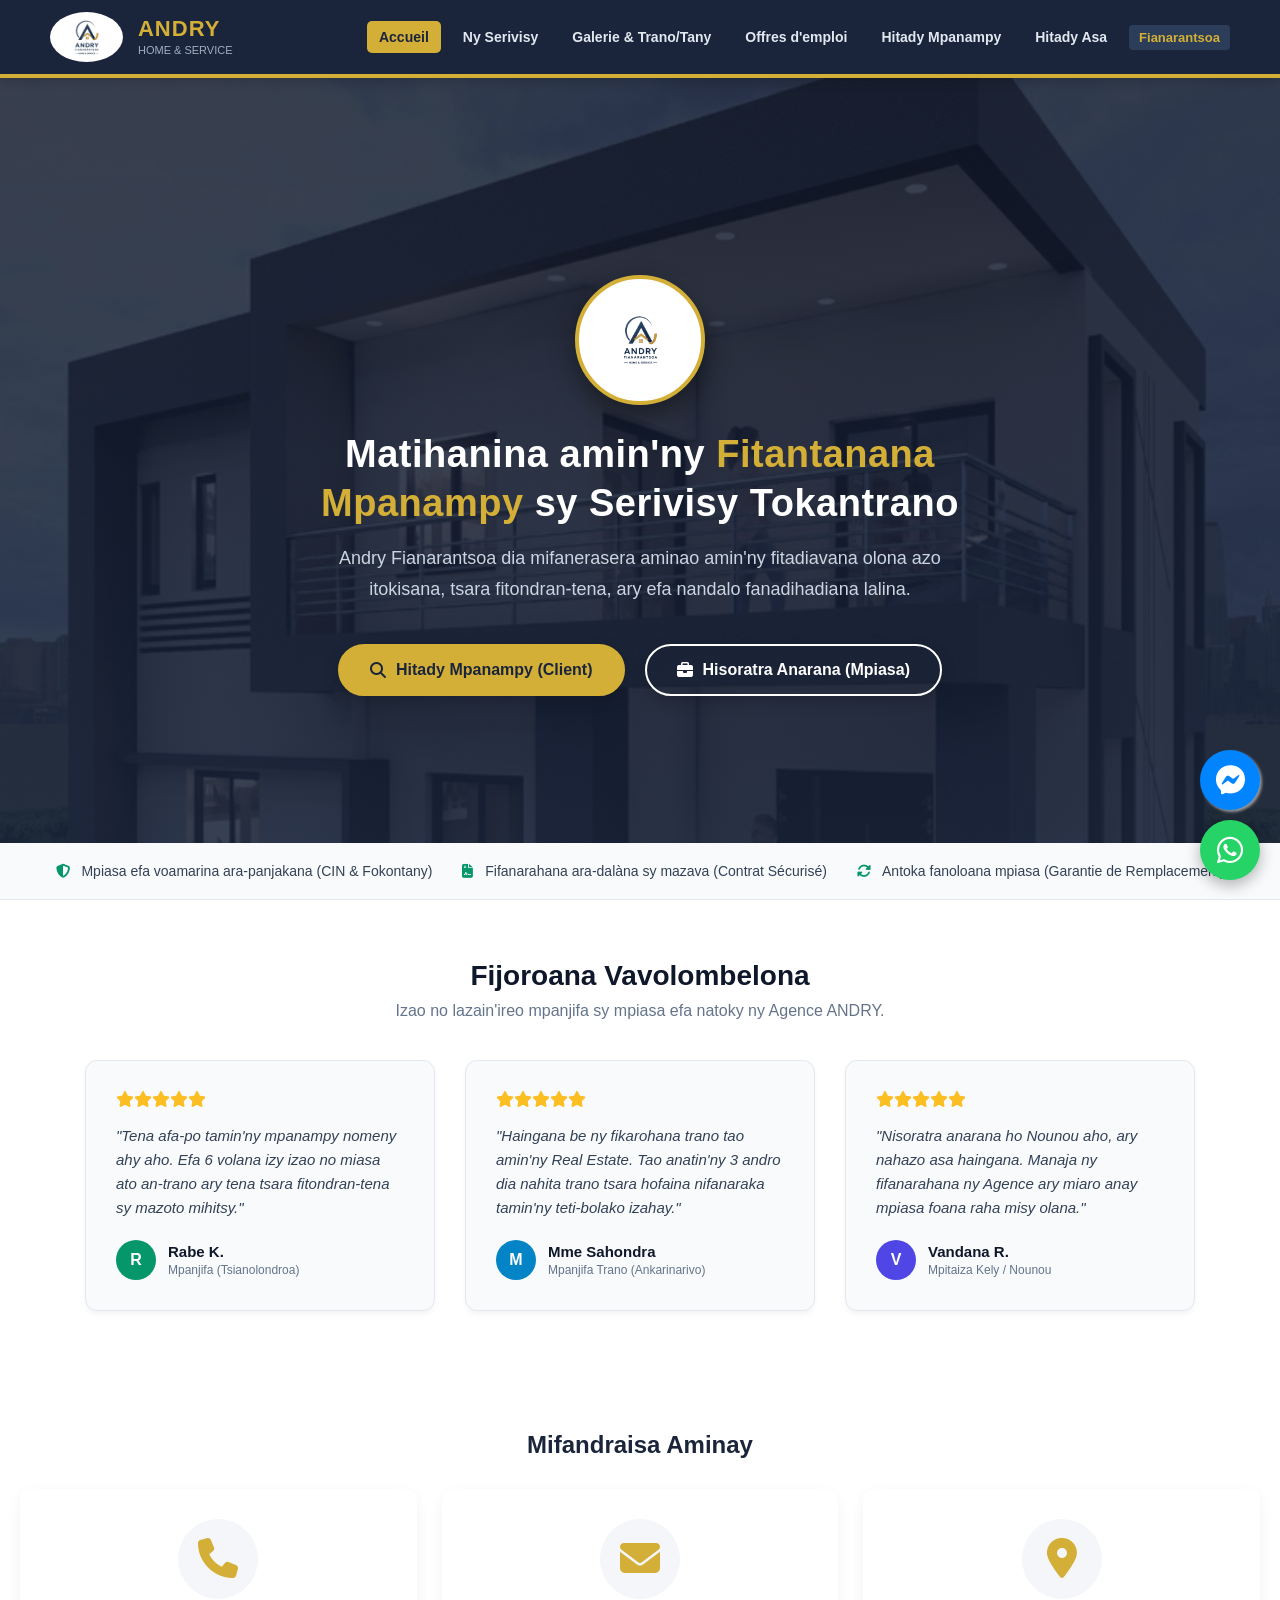
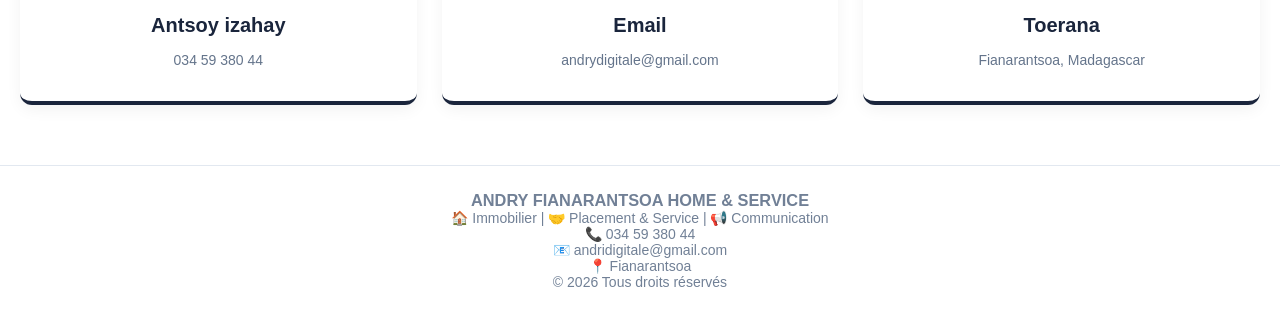
==== commit aeb8b5f4: "Fnampidirana  Sary sy detail" ====
--- a/index.html
+++ b/index.html
@@ -8,15 +8,15 @@
     <link rel="stylesheet" href="https://cdnjs.cloudflare.com/ajax/libs/font-awesome/6.4.0/css/all.min.css">
     <!-- Rohy mampifandray the CSS -->
     <link rel="stylesheet" href="style.css">
-    <!-- Namboarina amin'ny URL encoding ny habaka (%20) -->
-    <link rel="icon" type="image/png" href="image/logo%20ANDRY.png">
+    <!-- Namboarina ho ao amin'ny dossier image ny logo -->
+    <link rel="icon" type="image/png" href="image/logo ANDRY.png">
 </head>
 <body>
 
     <!-- Nav-Bar FIXED -->
     <header id="navbar">
         <div class="logo-container">
-            <img src="image/logo%20ANDRY.png" alt="Logo Agence Andry" class="logo-img">
+            <img src="image/logo ANDRY.png" alt="Logo Agence Andry" class="logo-img">
             <div class="logo-text">
                 <h1>ANDRY</h1>
                 <p>Home & Service</p>
@@ -45,7 +45,7 @@
         <div id="home-page" class="page-section active-page">
             <div class="hero">
                 <div class="hero-logo-center">
-                    <img src="image/logo%20ANDRY.png" alt="Logo Andry">
+                    <img src="image/logo ANDRY.png" alt="Logo Andry">
                 </div>
                 <h2>Matihanina amin'ny <span>Fitantanana Mpanampy</span> sy Serivisy Tokantrano</h2>
                 <p>Andry Fianarantsoa dia mifanerasera aminao amin'ny fitadiavana olona azo itokisana, tsara fitondran-tena, ary efa nandalo fanadihadiana lalina.</p>
@@ -69,13 +69,14 @@
                 </div>
             </section>
 
-            <!-- FIJOROANA VAVOLOMBELONA -->
+            <!-- 3. NEW SECTION: FIJOROANA VAVOLOMBELONA (TÉMOIGNAGES) -->
             <section class="temoignages-section" style="padding: 60px 20px; background: #fff; text-align: center;">
                 <h2 style="font-size: 28px; color: #0f172a; margin-bottom: 10px;">Fijoroana Vavolombelona</h2>
                 <p style="color: #64748b; font-size: 16px; margin-bottom: 40px; max-width: 600px; margin-left: auto; margin-right: auto;">Izao no lazain'ireo mpanjifa sy mpiasa efa natoky ny Agence ANDRY.</p>
                 
                 <div class="services-container" style="display: flex; flex-wrap: wrap; justify-content: center; gap: 30px; max-width: 1200px; margin: 0 auto;">
-                    <div class="review-card" style="background: #f8fafc; border: 1px solid #e2e8f0; border-radius: 12px; padding: 30px; max-width: 350px; flex: 1 1 300px; text-align: left; box-shadow: 0 4px 6px -1px rgba(0,0,0,0.05);">
+                    <!-- Vavolombelona 1 (Client) -->
+                    <div class="review-card" style="background: #f8fafc; border: 1px solid #e2e8f0; border-radius: 12px; padding: 30px; max-width: 350px; flex: 1 1 300px; text-align: left; box-shadow: 0 4px 6px -1px rgba(0,0,0,0.05); position: relative;">
                         <div style="color: #fbbf24; margin-bottom: 15px;">
                             <i class="fas fa-star"></i><i class="fas fa-star"></i><i class="fas fa-star"></i><i class="fas fa-star"></i><i class="fas fa-star"></i>
                         </div>
@@ -89,6 +90,7 @@
                         </div>
                     </div>
 
+                    <!-- Vavolombelona 2 (Client) -->
                     <div class="review-card" style="background: #f8fafc; border: 1px solid #e2e8f0; border-radius: 12px; padding: 30px; max-width: 350px; flex: 1 1 300px; text-align: left; box-shadow: 0 4px 6px -1px rgba(0,0,0,0.05);">
                         <div style="color: #fbbf24; margin-bottom: 15px;">
                             <i class="fas fa-star"></i><i class="fas fa-star"></i><i class="fas fa-star"></i><i class="fas fa-star"></i><i class="fas fa-star"></i>
@@ -103,6 +105,7 @@
                         </div>
                     </div>
 
+                    <!-- Vavolombelona 3 (Mpiasa) -->
                     <div class="review-card" style="background: #f8fafc; border: 1px solid #e2e8f0; border-radius: 12px; padding: 30px; max-width: 350px; flex: 1 1 300px; text-align: left; box-shadow: 0 4px 6px -1px rgba(0,0,0,0.05);">
                         <div style="color: #fbbf24; margin-bottom: 15px;">
                             <i class="fas fa-star"></i><i class="fas fa-star"></i><i class="fas fa-star"></i><i class="fas fa-star"></i><i class="fas fa-star"></i>
@@ -181,15 +184,37 @@
                     <p>Trano sy Tany</p>
                 </div>
             </section>
+
+            <section class="services-section">
+                <h2>Nahoana no Misafidy Anay ?</h2>
+                <div class="services-container">
+                    <div class="service-card">
+                        <div class="service-icon"><i class="fas fa-shield-alt"></i></div>
+                        <h3>Azo Itokisana</h3>
+                        <p>Mpiasa nandalo fanadihadiana.</p>
+                    </div>
+                    <div class="service-card">
+                        <div class="service-icon"><i class="fas fa-bolt"></i></div>
+                        <h3>Haingana</h3>
+                        <p>Valiny sy serivisy haingana.</p>
+                    </div>
+                    <div class="service-card">
+                        <div class="service-icon"><i class="fas fa-star"></i></div>
+                        <h3>Matihanina</h3>
+                        <p>Fomba fiasa manara-penitra.</p>
+                    </div>
+                </div>
+            </section>
         </div>
 
-        <!-- 3. GALERIE PAGE (Namboarina mba ho azo kitihina ny sary rehetra) -->
+        <!-- 3. GALERIE PAGE (Nampidirina avokoa ny sary rehetra tao anatin'ny dossier image) -->
         <div id="galerie-page" class="page-section">
             <div class="form-page-container">
                 <div class="section-box">
                     <h3><i class="fa-solid fa-images"></i> Galerie des Services</h3>
-                    <p style="color: #64748b; margin-bottom: 20px;">💡 <em>Tsindrio eo amin'ilay sary mba hahitanao azy amin'ny fomba lehibe sy antsipiriany.</em></p>
+                    <p style="color: #64748b; margin-bottom: 20px;">Jereo eto ireo trano, tany, ary asa fanaovan-dokam-barotra efa vitantsika.</p>
                     
+                    <!-- Bokotra sivana (Filter) -->
                     <div class="filter-container">
                         <button class="filter-btn active" onclick="filterGallery('all')">Rehetra</button>
                         <button class="filter-btn" onclick="filterGallery('trano')">Trano Amidy</button>
@@ -199,42 +224,38 @@
 
                     <div class="gallery-grid">
                         
-                        <!-- Trano: Villa F5 -->
+                        <!-- ================= TRANO SY TANY ================= -->
+                        <!-- Trano: Sary vonona ho soloina -->
                         <div class="gallery-item trano">
-                            <div class="image-wrapper" onclick="openLightbox(this)">
-                                <img src="image/IMG_17793647654451943.jpg" alt="Villa F5 Moderne">
-                                <span class="zoom-icon"><i class="fa-solid fa-magnifying-glass-plus"></i> Zoom</span>
-                            </div>
+                            <img src="image/IMG_17793647654451943.jpg" alt="Trano amidy" onerror="this.src='https://images.unsplash.com/photo-1564013799919-ab600027ffc6?auto=format&fit=crop&w=500&q=80';">
                             <div class="gallery-info">
                                 <h4>Villa F5 Moderne</h4>
                                 <p class="price">Ar 150,000,000</p>
                                 <p class="loc"><i class="fa-solid fa-location-dot"></i> Tsianolondroa, Fianarantsoa</p>
                                 <a href="https://wa.me/261345938044?text=Salama%20Agence%20ANDRY,%20liana%20amin'ilay%20Villa%20F5%20amidy%20aho." target="_blank" class="btn-sm-wa">
-                                    <i class="fab fa-whatsapp"></i> Hanontany
-                                </a>
-                            </div>
-                        </div>
-
-                        <!-- Tany -->
+                                    <i class="fab fa-whatsapp"></i> Hanontany (WhatsApp)
+                                </a>
+                            </div>
+                        </div>
+
+                        <!-- Tany: Sary maodely mialoha -->
                         <div class="gallery-item tany">
-                            <div class="image-wrapper" onclick="openLightbox(this)">
-                                <img src="https://images.unsplash.com/photo-1500382017468-9049fed747ef?auto=format&amp;fit=crop&amp;w=500&amp;q=80" alt="Tany tsara toerana ho an'ny tetikasa trano fonenana">
-                            </div>
+                            <img src="https://images.unsplash.com/photo-1500382017468-9049fed747ef?auto=format&fit=crop&w=500&q=80" alt="Tany amidy">
                             <div class="gallery-info">
                                 <h4>Tany tsara toerana</h4>
                                 <p class="price">Ar 35,000,000</p>
                                 <p class="loc"><i class="fa-solid fa-location-dot"></i> Ankarinarivo, Fianarantsoa</p>
                                 <a href="https://wa.me/261345938044?text=Salama%20Agence%20ANDRY,%20liana%20amin'ilay%20tany%20amidy%20aho." target="_blank" class="btn-sm-wa">
-                                    <i class="fab fa-whatsapp"></i> Hanontany
-                                </a>
-                            </div>
-                        </div>
-
+                                    <i class="fab fa-whatsapp"></i> Hanontany (WhatsApp)
+                                </a>
+                            </div>
+                        </div>
+
+                        <!-- ================= DESIGN REHETRA AVY AO AMIN'NY FOLDER IMAGE ================= -->
+                        
                         <!-- Design 1: Food Burger -->
                         <div class="gallery-item design">
-                            <div class="image-wrapper" onclick="openLightbox(this)">
-                                <img src="image/food.jpeg" alt="Affiche Food Delicious - Afisy manaitra ny fahalianana ho an'ny Fast Food sy Restaurant.">
-                            </div>
+                            <img src="image/food.jpeg" alt="Design Sakafo Burger">
                             <div class="gallery-info">
                                 <h4>Afisy Dokam-barotra Sakafo</h4>
                                 <p class="price">Affiche Food Delicious</p>
@@ -247,14 +268,12 @@
 
                         <!-- Design 2: Coiffeur -->
                         <div class="gallery-item design">
-                            <div class="image-wrapper" onclick="openLightbox(this)">
-                                <img src="image/coiffeur.jpeg" alt="Flyer Coiffeur Homme - Afisy dokam-barotra manara-penitra ho an'ny Salon de Coiffure laharana voalohany.">
-                            </div>
+                            <img src="image/coiffeur.jpeg" alt="Design Coiffeur">
                             <div class="gallery-info">
                                 <h4>Afisy Salon de Coiffure</h4>
                                 <p class="price">Flyer Coiffeur Homme</p>
                                 <p class="loc"><i class="fa-solid fa-palette"></i> Design</p>
-                                <a href="https://wa.me/261345938044?text=Salama%20Agence%20ANDRY,%20mila%20afisy%20Salon%20de%20coiffure%20tahaka%20ny%20Coiffeur%20aho." target="_blank" class="btn-sm-wa">
+                                <a href="https://wa.me/261345938044?text=Salama%20Agence%20ANDRY,%20mila%20afisy%20Salon%20de%20coiffure%20tahaka%20ny%20Coiffeur%20jpeg%20aho." target="_blank" class="btn-sm-wa">
                                     <i class="fab fa-whatsapp"></i> Hanafatra
                                 </a>
                             </div>
@@ -262,9 +281,7 @@
 
                         <!-- Design 3: Conffeur -->
                         <div class="gallery-item design">
-                            <div class="image-wrapper" onclick="openLightbox(this)">
-                                <img src="image/conffeur.jpeg" alt="Flyer Salon de Coiffure - Hairstyle manaitra ho an'ny frizeria maoderina sy vao vaovao.">
-                            </div>
+                            <img src="image/conffeur.jpeg" alt="Design Modern Hairstyle">
                             <div class="gallery-info">
                                 <h4>Afisy Hairstyle Modern</h4>
                                 <p class="price">Flyer Salon de Coiffure</p>
@@ -277,9 +294,7 @@
 
                         <!-- Design 4: Makiage -->
                         <div class="gallery-item design">
-                            <div class="image-wrapper" onclick="openLightbox(this)">
-                                <img src="image/makiage.jpeg" alt="Flyer Maquillage - Dokam-barotra kanto natokana ho an'ny Salon de Beauté sy Esthétique ho an'ny vehivavy.">
-                            </div>
+                            <img src="image/makiage.jpeg" alt="Design Makiazy Salon">
                             <div class="gallery-info">
                                 <h4>Afisy Esthétique / Beauté</h4>
                                 <p class="price">Flyer Maquillage</p>
@@ -292,9 +307,7 @@
 
                         <!-- Design 5: Parfai -->
                         <div class="gallery-item design">
-                            <div class="image-wrapper" onclick="openLightbox(this)">
-                                <img src="image/parfai.jpeg" alt="Affiche Luxury Perfume - Sary sy fanehoana vokatra ranomanitra rakotra haingo mirentirenti sy lafo vidy.">
-                            </div>
+                            <img src="image/parfai.jpeg" alt="Design Parfum Luxe">
                             <div class="gallery-info">
                                 <h4>Afisy Parfum de Luxe</h4>
                                 <p class="price">Affiche Luxury Perfume</p>
@@ -307,14 +320,12 @@
 
                         <!-- Design 6: Phone 1 -->
                         <div class="gallery-item design">
-                            <div class="image-wrapper" onclick="openLightbox(this)">
-                                <img src="image/phon1.png" alt="Affiche Smartphone Galaxy A05 - Fampiroboroboana fivarotana finday miaraka amin'ny teti-bola sy antsipiriany ara-teknika.">
-                            </div>
+                            <img src="image/phon1.png" alt="Design Samsung">
                             <div class="gallery-info">
                                 <h4>Dokam-barotra Galaxy A05</h4>
                                 <p class="price">Affiche Smartphone</p>
                                 <p class="loc"><i class="fa-solid fa-palette"></i> Design</p>
-                                <a href="https://wa.me/261345938044?text=Salama%20Agence%20ANDRY,%20mila%20afisy%20fivarotana%20finday%20tahaka%20ny%20phon1%20aho." target="_blank" class="btn-sm-wa">
+                                <a href="https://wa.me/261345938044?text=Salama%20Agence%20ANDRY,%20mila%20afisy%20fivarotana%20finday%20tahaka ny%20phon1%20aho." target="_blank" class="btn-sm-wa">
                                     <i class="fab fa-whatsapp"></i> Hanafatra
                                 </a>
                             </div>
@@ -322,9 +333,7 @@
 
                         <!-- Design 7: Phone 2 -->
                         <div class="gallery-item design">
-                            <div class="image-wrapper" onclick="openLightbox(this)">
-                                <img src="image/phone2.png" alt="Flyer Téléphonie & Accessories - Afisy mampiseho ireo fitaovana ilaina miaraka amin'ny finday (écouteurs, chargeurs).">
-                            </div>
+                            <img src="image/phone2.png" alt="Design Phone Accessories">
                             <div class="gallery-info">
                                 <h4>Afisy Accessories &amp; Phone</h4>
                                 <p class="price">Flyer Téléphonie</p>
@@ -337,14 +346,12 @@
 
                         <!-- Design 8: Phone 3 -->
                         <div class="gallery-item design">
-                            <div class="image-wrapper" onclick="openLightbox(this)">
-                                <img src="image/phone3.png" alt="Affiche Redmi Note 11 Pro - Fanehoana feno sy madio ny mampiavaka ny finday avo lenta.">
-                            </div>
+                            <img src="image/phone3.png" alt="Design Redmi Note 11">
                             <div class="gallery-info">
                                 <h4>Afisy Redmi Note 11 Pro</h4>
                                 <p class="price">Affiche Spécifications Tech</p>
                                 <p class="loc"><i class="fa-solid fa-palette"></i> Design</p>
-                                <a href="https://wa.me/261345938044?text=Salama%20Agence%20ANDRY,%20mila%20afisy%20feno%20mampiseho%20antsipiriany%20ny%20finday%20aho." target="_blank" class="btn-sm-wa">
+                                <a href="https://wa.me/261345938044?text=Salama%20Agence%20ANDRY,%20mila%20afisy feno%20mampiseho deliverable antsipiriany ny finday aho." target="_blank" class="btn-sm-wa">
                                     <i class="fab fa-whatsapp"></i> Hanafatra
                                 </a>
                             </div>
@@ -352,14 +359,12 @@
 
                         <!-- Design 9: Boost 1 -->
                         <div class="gallery-item design">
-                            <div class="image-wrapper" onclick="openLightbox(this)">
-                                <img src="image/boost1.png" alt="Boost Page & Ads Facebook - Fampiroboroboana sy fitantanana dokam-barotra sponsored mba hahazoana mpanjifa maro.">
-                            </div>
+                            <img src="image/boost1.png" alt="Design Sponso Facebook">
                             <div class="gallery-info">
                                 <h4>Gestion Publicité Facebook</h4>
                                 <p class="price">Boost Page &amp; Ads</p>
                                 <p class="loc"><i class="fa-solid fa-palette"></i> Communication</p>
-                                <a href="https://wa.me/261345938044?text=Salama%20Agence%20ANDRY,%20mila%20hanao%20boost%20fampiroboroboana%20pejy%20facebook%20aho." target="_blank" class="btn-sm-wa">
+                                <a href="https://wa.me/261345938044?text=Salama%20Agence%20ANDRY,%20mila hanao boost fampiroboroboana pejy facebook aho." target="_blank" class="btn-sm-wa">
                                     <i class="fab fa-whatsapp"></i> Hanontany
                                 </a>
                             </div>
@@ -412,6 +417,36 @@
                                 Hampiditra Taratasy (WhatsApp)
                             </a>
                         </div>
+                        <!-- Tolotra 3 -->
+                        <div class="job-card" style="background: white; border-left: 5px solid #059669; border-radius: 8px; padding: 20px; box-shadow: 0 2px 4px rgba(0,0,0,0.05); text-align: left;">
+                            <div style="display: flex; justify-content: space-between; align-items: center; margin-bottom: 10px;">
+                                <h4 style="margin: 0; font-size: 18px; color: #1e293b;">Mpiambina (Gardien)</h4>
+                                <span style="background: #d1fae5; color: #065f46; padding: 4px 10px; border-radius: 12px; font-size: 12px; font-weight: bold;">Malalaka</span>
+                            </div>
+                            <p style="color: #475569; font-size: 14px; margin-bottom: 15px;">Mpiambina lehilahy, matanjaka, tsara fitondran-tena hiasa amin'ny alina ao Talatamaty.</p>
+                            <div style="display: flex; gap: 20px; font-size: 13px; color: #64748b; margin-bottom: 15px;">
+                                <span><i class="fa-solid fa-money-bill-wave"></i> Karama: Ar 150,000 / volana</span>
+                                <span><i class="fa-solid fa-calendar-days"></i> Faritra: Tamatave</span>
+                            </div>
+                            <a href="https://wa.me/261345938044?text=Salama%20Agence%20ANDRY,%20te%20hangataka%20amin'ilay%20asa%20Gardien%20aho." target="_blank" style="display: inline-block; background: #059669; color: white; padding: 8px 15px; border-radius: 6px; text-decoration: none; font-size: 14px; font-weight: bold;">
+                                Hampiditra Taratasy (WhatsApp)
+                            </a>
+                        </div>
+                        <!-- Tolotra 4 -->
+                        <div class="job-card" style="background: white; border-left: 5px solid #059669; border-radius: 8px; padding: 20px; box-shadow: 0 2px 4px rgba(0,0,0,0.05); text-align: left;">
+                            <div style="display: flex; justify-content: space-between; align-items: center; margin-bottom: 10px;">
+                                <h4 style="margin: 0; font-size: 18px; color: #1e293b;">Chauffeur</h4>
+                                <span style="background: #d1fae5; color: #065f46; padding: 4px 10px; border-radius: 12px; font-size: 12px; font-weight: bold;">Malalaka</span>
+                            </div>
+                            <p style="color: #475569; font-size: 14px; margin-bottom: 15px;">Chauffeur lehilahy, matanjaka, tsara fitondran-tena hiasa Hitondra 4*4.</p>
+                            <div style="display: flex; gap: 20px; font-size: 13px; color: #64748b; margin-bottom: 15px;">
+                                <span><i class="fa-solid fa-money-bill-wave"></i> Karama: Ar 300,000 / volana</span>
+                                <span><i class="fa-solid fa-calendar-days"></i> Faritra: Mananara Avaratra</span>
+                            </div>
+                            <a href="https://wa.me/261345938044?text=Salama%20Agence%20ANDRY,%20te%20hangataka%20amin'ilay%20asa%20Chauffeur%20aho." target="_blank" style="display: inline-block; background: #059669; color: white; padding: 8px 15px; border-radius: 6px; text-decoration: none; font-size: 14px; font-weight: bold;">
+                                Hampiditra Taratasy (WhatsApp)
+                            </a>
+                        </div>
                     </div>
                 </div>
             </div>
@@ -422,57 +457,155 @@
             <div class="form-page-container">
                 <div class="section-box">
                     <h3><i class="fa-solid fa-briefcase"></i> Taratasy Fifanarahana &amp; Fangatahana (Client)</h3>
+                    <ul>
+                        <li><strong>Saran'ny Serivisy (Frais d'agence 100%):</strong> Aloa mivantana amin'ny andro voalohany hanombohan'ny mpanampy miasa.</li>
+                        <li><strong>Antoka sy Fanoloana:</strong> Raha misy fialana latsaky ny 1 volana (olana avy amin'ny mpiasa), manolo maimaim-poana ny Agence ao anatin'ny herinandro.</li>
+                        <li><strong>Tapa-bolana hianarana:</strong> Manana 2 herinandro hampianarana the mpiasa ny mpampiasa.</li>
+                        <li><strong>Fanadihadiana Lalina:</strong> Ny Agence dia mitaky taratasy feno (CIN, Résidence, Saritapaka).</li>
+                        <li><strong>Fiarovana sy Halatra:</strong> Ny mpampiasa no mitantana ny fananany sy mametraka fitoriana raha misy halatra.</li>
+                        <li class="nb-note">NB: Izahay dia tsy mahalala ny tena toetra ny olona alefanay miasa, fa kosa manao fanadihadiana ny momba azy rehetra alohan'ny handefasana azy miasa.</li>
+                    </ul>
+
+                    <div id="client-status" class="form-status"></div>
+                    
                     <form id="client-form">
                         <div class="form-group">
-                            <label for="client-name">Anarana sy Fanampiny *</label>
-                            <input type="text" id="client-name" placeholder="M. Jean Luc" required>
-                        </div>
-                        <button type="submit" class="btn-submit">Handefa Fangatahana</button>
+                            <label for="client-name">Anarana sy Fanampiny (Nom &amp; Prénom) *</label>
+                            <input type="text" id="client-name" placeholder="Ohatra: M. Jean Luc" required>
+                        </div>
+                        <div class="form-row">
+                            <div class="form-group">
+                                <label for="client-phone1">Laharana Finday 1 *</label>
+                                <input type="tel" id="client-phone1" placeholder="Ohatra: 034 12 345 67" required>
+                            </div>
+                            <div class="form-group">
+                                <label for="client-phone2">Finday 2 (WhatsApp)</label>
+                                <input type="tel" id="client-phone2" placeholder="Ohatra: 032 45 678 90">
+                            </div>
+                        </div>
+                        <div class="form-group">
+                            <label for="client-address">Toerana misy anao (Adresse/Quartier) *</label>
+                            <input type="text" id="client-address" placeholder="Ohatra: Tsianolondroa, Fianarantsoa" required>
+                        </div>
+                        <div class="form-group">
+                            <label for="client-service-select">Karazan'ny Serivisy ilainao *</label>
+                            <select id="client-service-select">
+                                <option value="Menagere">Ménagère (Mpanampy an-trano)</option>
+                                <option value="Nounou">Nounou (Mpitaiza kely)</option>
+                                <option value="Gardien">Gardien (Mpiambina)</option>
+                                <option value="Serveur">Serveur / Serveuse</option>
+                                <option value="Immobilier">Andry Real Estate (Trano/Tany)</option>
+                                <option value="Design">Communication &amp; Design</option>
+                                <option value="Autre">Autre... (Hafa tsy voatanisa)</option>
+                            </select>
+                        </div>
+                        <div class="form-group extra-textarea-container" id="client-extra-box">
+                            <label for="client-details" id="client-extra-label">Soraty eto antsipiriany ny zavatra tadiaviao *</label>
+                            <textarea id="client-details" rows="4" placeholder="Hamarito tsara eto ny antsipiriany..."></textarea>
+                        </div>
+                        <div class="checkbox-group">
+                            <input type="checkbox" id="client-agree" required>
+                            <label for="client-agree">Izaho mpampiasa dia mamaky ary manaiky tsara ny fepetra sy andraikitra voalaza etsy ambony ireto. *</label>
+                        </div>
+                        <button type="submit" class="btn-submit">
+                            <i class="fa-regular fa-paper-plane"></i> Handefa Fangatahana
+                        </button>
+                    </form>
+                </div>
+            </div>
+        </div>
+
+        <!-- 6. MPIASA PAGE (CANDIDAT) -->
+        <div id="mpiasa-page" class="page-section">
+            <div class="form-page-container">
+                <div class="section-box candidat-box">
+                    <h3><i class="fa-solid fa-user-pen"></i>  Fifanarahana Arak'asa &amp; Fisoratana Anarana (Mpiasa)</h3>
+                    <ul>
+                        <li><strong>Fe-potoana hiasana:</strong> 6 volana ho an'ny eto Fianarantsoa, ary 1 taona kosa raha any amin'ny faritra.</li>
+                        <li><strong>Antoka fitondran-tena:</strong> Tsy raisina aloha ny antsasaky ny karama amin'ny volana voalohany fa averina mitambatra.</li>
+                        <li><strong>Raha miala tsy nahatapitra contrat:</strong> Tsy maintsy mamerina ny fandaniana rehetra nataon'ny mpampiasa.</li>
+                        <li><strong>Fiarovana ny Mpiasa:</strong> Ny Agence dia miaro ny zon'ny olona avy aminy raha misy herisetra na fanararaotana.</li>
+                    </ul>
+
+                    <div id="candidat-status" class="form-status"></div>
+                    
+                    <form id="candidat-form">
+                        <div class="form-group">
+                            <label for="candidat-name">Anarana sy Fanampiny (Nom &amp; Prénom) *</label>
+                            <input type="text" id="candidat-name" placeholder="Ohatra: Rasoa Marie" required>
+                        </div>
+                        <div class="form-row">
+                            <div class="form-group">
+                                <label for="candidat-cin">Laharana CIN *</label>
+                                <input type="text" id="candidat-cin" maxlength="12" placeholder="Tarehimarika 12" required>
+                            </div>
+                            <div class="form-group">
+                                <label for="candidat-age">Taona (Âge) *</label>
+                                <input type="number" id="candidat-age" min="18" max="60" placeholder="Ohatra: 25" required>
+                            </div>
+                        </div>
+                        <div class="form-row">
+                            <div class="form-group">
+                                <label for="candidat-phone">Laharana Finday *</label>
+                                <input type="tel" id="candidat-phone" placeholder="Ohatra: 033 44 555 66" required>
+                            </div>
+                            <div class="form-group">
+                                <label for="candidat-date">Daty afaka manomboka *</label>
+                                <input type="date" id="candidat-date" required>
+                            </div>
+                        </div>
+                        <div class="form-group">
+                            <label for="candidat-address">Toerana misy anao ankehitriny (Adiresy) *</label>
+                            <input type="text" id="candidat-address" placeholder="Ohatra: Tambohobe, Fianarantsoa" required>
+                        </div>
+                        <div class="form-group">
+                            <label for="candidat-service-select">Inona ny asa hainao na tadiaviao? *</label>
+                            <select id="candidat-service-select">
+                                <option value="Menagere">Ménagère</option>
+                                <option value="Nounou">Nounou (Mpitaiza kely)</option>
+                                <option value="Gardien">Gardien (Mpiambina)</option>
+                                <option value="Chauffeur">Chauffeur (Mpamily)</option>
+                                <option value="Cuisine">Cuisinier(e) (Mpikarakara sakafo)</option>
+                                <option value="Autre">Autre... (Hafa hainao/Tadiavinao)</option>
+                            </select>
+                        </div>
+                        <div class="form-group extra-textarea-container" id="candidat-extra-box">
+                            <label for="candidat-details" id="candidat-extra-label">Soraty eto ny asa hafa hainao na ny traikefa anananao *</label>
+                            <textarea id="candidat-details" rows="4" placeholder="Soraty eto ny antsipiriany..."></textarea>
+                        </div>
+                        <div class="checkbox-group">
+                            <input type="checkbox" id="candidat-agree" required>
+                            <label for="candidat-agree">Izaho mpiasa dia manaiky sy hitandrina tsara ireto fepetra voalaza etsy ambony ireto amin'ny sitrapo feno. *</label>
+                        </div>
+                        <button type="submit" class="btn-submit">
+                            <i class="fa-solid fa-user-plus"></i> Hisoratra Anarana
+                        </button>
                     </form>
                 </div>
             </div>
         </div>
     </main>
 
-    <!-- LIGHTBOX MODAL CONTAINER HO AN'NY DÉTAILS SARY -->
-    <div id="customLightbox" class="lightbox-modal" onclick="closeLightbox()">
-        <span class="lightbox-close">&times;</span>
-        <div class="lightbox-content-box" onclick="event.stopPropagation()">
-            <img id="lightboxImg" src="" alt="Lehibe">
-            <div id="lightboxCaption" class="lightbox-caption"></div>
-        </div>
-    </div>
-
-    <!-- Floating Buttons -->
-    <a href="https://wa.me/261345938044" class="whatsapp-float" target="_blank" rel="noopener noreferrer">
+    <!-- WhatsApp Floating Button -->
+    <a href="https://wa.me/261345938044?text=Salama%20Agence%20ANDRY,%20liana%20te%20hitady%20mpiasa%20na%20hizaha%20trano%20aho." class="whatsapp-float" target="_blank" rel="noopener noreferrer">
         <i class="fa-brands fa-whatsapp"></i>
     </a>
 
+    <!-- Facebook Messenger Floating Button -->
+    <a href="https://m.me/AndryTOLOTRASAFianarantsoa" class="messenger-float" target="_blank" rel="noopener noreferrer" style="position: fixed; bottom: 90px; right: 20px; background-color: #0084ff; color: #fff; border-radius: 50px; width: 60px; height: 60px; display: flex; align-items: center; justify-content: center; font-size: 30px; box-shadow: 2px 2px 3px #999; z-index: 100; text-decoration: none; transition: 0.3s;">
+        <i class="fa-brands fa-facebook-messenger"></i>
+    </a>
+
     <footer>
         <h3>ANDRY FIANARANTSOA HOME &amp; SERVICE</h3>
+        <p>🏠 Immobilier | 🤝 Placement &amp; Service | 📢 Communication</p>
+        <p>📞 034 59 380 44</p>
+        <p>📧 andridigitale@gmail.com</p>
+        <p>📍 Fianarantsoa</p>
         <p>© 2026 Tous droits réservés</p>
     </footer>
 
-    <!-- Ampio ity code JavaScript kely ity ho an'ny zoom -->
-    <script>
-        function openLightbox(element) {
-            var img = element.querySelector('img');
-            var modal = document.getElementById("customLightbox");
-            var modalImg = document.getElementById("lightboxImg");
-            var captionText = document.getElementById("lightboxCaption");
-            
-            modal.style.display = "flex";
-            modalImg.src = img.src;
-            captionText.innerHTML = "<strong>" + img.alt + "</strong>";
-        }
-        function closeLightbox() {
-            document.getElementById("customLightbox").style.style.display = "none";
-        }
-        // Ity koa raha te hanidy amin'ny alalan'ny bokotra 'Escape'
-        document.addEventListener('keydown', function(e) {
-            if (e.key === "Escape") closeLightbox();
-        });
-    </script>
+    <!-- Rohy mampifandray ny JavaScript -->
     <script src="script.js"></script>
 </body>
 </html>
